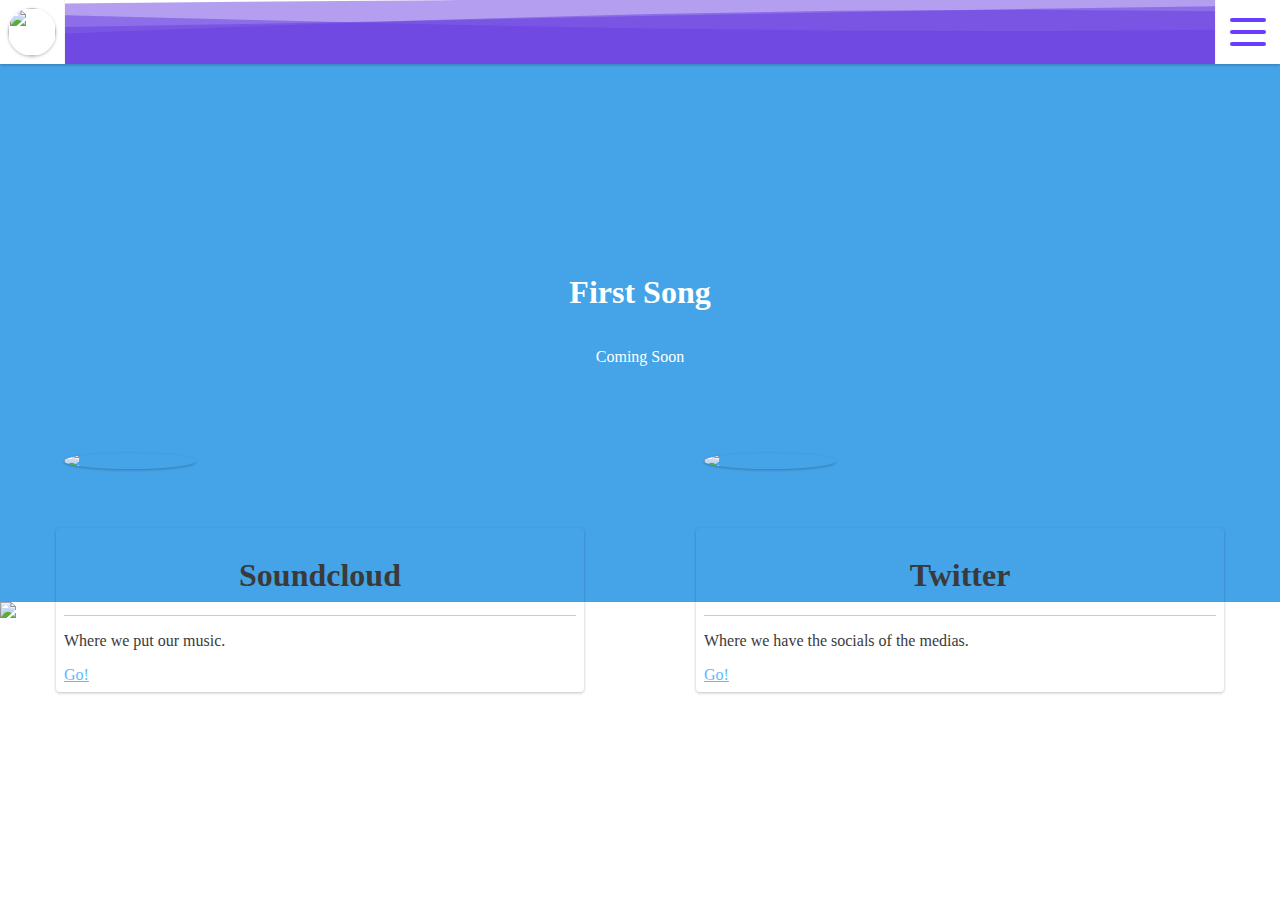
==== index.html @ d6af9d4f "First commit" ====
<!doctype html>
<head>
  <meta charset="utf-8">
  <meta name="viewport" content="width=device-width, initial-scale=1">
  <title>ARMD</title>
  <script type="text/javascript" src="/docs/js/jquery.js" defer></script>
  <script type="text/javascript" src="/docs/js/main.js" defer></script>
  <link type="text/css" rel="stylesheet" href="/docs/css/turtle.css">
  <style>
    body {
      background-color: #fff
    }
    .banner {
      position: relative;
      width: 100%
    }
    .banner .txt {
      position: absolute;
      left: 0;
      right: 0;
      top: 0;
      bottom: 0;
      display: flex;
      flex-direction: column;
      align-content: center;
      justify-content: center;
      text-align: center
    }
    .banner img {
      display: block;
      width: 100%
    }
    .social-media-container {
      position: absolute;
      left: 0;
      right: 0;
      top: 0;
      bottom: 0;
      display: flex;
      align-items: center;
      justify-content: space-around;
    }
    .social-media-card {
      position: relative;
      border-radius: 4px;
      padding: 8px;
      box-shadow: 0 1px 3px rgba(0,0,0,.25);
      width: 40%;
    }
    .social-media-card h1 {
      text-align: center;
    }
    .social-media-card hr {
      border: none;
      height: 1px;
      background-color: #ccc
    }
    .social-media-card img {
      display: block;
      width: 25%;
      border-radius: 50%;
      position: absolute;
      top: calc(-50% + 8px);
      box-shadow: 0 1px 3px rgba(0,0,0,.25)
    }
  </style>
</head>
<body class="flex flex-direction-column">
  <nav></nav>
  <div class="banner">
    <img src="/images/armd_banner.jpg">
  </div>
  <div class="banner">
    <img src="/images/waves/blue_waves_bottom.jpg">
    <div class="txt">
      <h1>Genius Lyrics</h1>
      <p>Without the Genius</p>
    </div>
  </div>
  <div class="banner" style="padding-top:44.53125%;background-color:#45a4e8">
    <div class="txt">
      <h1 style="color:#fff">First Song</h1>
      <p style="color:#fff">Coming Soon</p>
    </div>
  </div>
  <div class="banner">
    <img src="/images/waves/blue_waves_top.jpg">
    <div class="social-media-container">
      <div class="social-media-card">
        <img src="/images/socials/soundcloud.png">
        <h1>Soundcloud</h1>
        <hr>
        <p>Where we put our music.</p>
        <a href="https://soundcloud.com/user-330378554" target="_blank">Go!</a>
      </div>
      <div class="social-media-card">
        <img src="/images/socials/twitter.png">
        <h1>Twitter</h1>
        <hr>
        <p>Where we have the socials of the medias.</p>
        <a href="https://twitter.com/ArmdMusic" target="_blank">Go!</a>
      </div>
    </div>
  </div>
</body>
---- docs/css/turtle.css ----
.animation-delay-0 {
  -webkit-animation-delay: 0s;
          animation-delay: 0s;
}

.animation-duration-0 {
  -webkit-animation-duration: 0s;
          animation-duration: 0s;
}

.animation-delay-1 {
  -webkit-animation-delay: 0.1s;
          animation-delay: 0.1s;
}

.animation-duration-1 {
  -webkit-animation-duration: 0.1s;
          animation-duration: 0.1s;
}

.animation-delay-2 {
  -webkit-animation-delay: 0.2s;
          animation-delay: 0.2s;
}

.animation-duration-2 {
  -webkit-animation-duration: 0.2s;
          animation-duration: 0.2s;
}

.animation-delay-3 {
  -webkit-animation-delay: 0.3s;
          animation-delay: 0.3s;
}

.animation-duration-3 {
  -webkit-animation-duration: 0.3s;
          animation-duration: 0.3s;
}

.animation-delay-4 {
  -webkit-animation-delay: 0.4s;
          animation-delay: 0.4s;
}

.animation-duration-4 {
  -webkit-animation-duration: 0.4s;
          animation-duration: 0.4s;
}

.animation-delay-5 {
  -webkit-animation-delay: 0.5s;
          animation-delay: 0.5s;
}

.animation-duration-5 {
  -webkit-animation-duration: 0.5s;
          animation-duration: 0.5s;
}

.animation-delay-6 {
  -webkit-animation-delay: 0.6s;
          animation-delay: 0.6s;
}

.animation-duration-6 {
  -webkit-animation-duration: 0.6s;
          animation-duration: 0.6s;
}

.animation-delay-7 {
  -webkit-animation-delay: 0.7s;
          animation-delay: 0.7s;
}

.animation-duration-7 {
  -webkit-animation-duration: 0.7s;
          animation-duration: 0.7s;
}

.animation-delay-8 {
  -webkit-animation-delay: 0.8s;
          animation-delay: 0.8s;
}

.animation-duration-8 {
  -webkit-animation-duration: 0.8s;
          animation-duration: 0.8s;
}

.animation-delay-9 {
  -webkit-animation-delay: 0.9s;
          animation-delay: 0.9s;
}

.animation-duration-9 {
  -webkit-animation-duration: 0.9s;
          animation-duration: 0.9s;
}

.animation-delay-10 {
  -webkit-animation-delay: 1s;
          animation-delay: 1s;
}

.animation-duration-10 {
  -webkit-animation-duration: 1s;
          animation-duration: 1s;
}

.animation-delay-11 {
  -webkit-animation-delay: 1.1s;
          animation-delay: 1.1s;
}

.animation-duration-11 {
  -webkit-animation-duration: 1.1s;
          animation-duration: 1.1s;
}

.animation-delay-12 {
  -webkit-animation-delay: 1.2s;
          animation-delay: 1.2s;
}

.animation-duration-12 {
  -webkit-animation-duration: 1.2s;
          animation-duration: 1.2s;
}

.animation-delay-13 {
  -webkit-animation-delay: 1.3s;
          animation-delay: 1.3s;
}

.animation-duration-13 {
  -webkit-animation-duration: 1.3s;
          animation-duration: 1.3s;
}

.animation-delay-14 {
  -webkit-animation-delay: 1.4s;
          animation-delay: 1.4s;
}

.animation-duration-14 {
  -webkit-animation-duration: 1.4s;
          animation-duration: 1.4s;
}

.animation-delay-15 {
  -webkit-animation-delay: 1.5s;
          animation-delay: 1.5s;
}

.animation-duration-15 {
  -webkit-animation-duration: 1.5s;
          animation-duration: 1.5s;
}

.animation-delay-16 {
  -webkit-animation-delay: 1.6s;
          animation-delay: 1.6s;
}

.animation-duration-16 {
  -webkit-animation-duration: 1.6s;
          animation-duration: 1.6s;
}

.animation-delay-17 {
  -webkit-animation-delay: 1.7s;
          animation-delay: 1.7s;
}

.animation-duration-17 {
  -webkit-animation-duration: 1.7s;
          animation-duration: 1.7s;
}

.animation-delay-18 {
  -webkit-animation-delay: 1.8s;
          animation-delay: 1.8s;
}

.animation-duration-18 {
  -webkit-animation-duration: 1.8s;
          animation-duration: 1.8s;
}

.animation-delay-19 {
  -webkit-animation-delay: 1.9s;
          animation-delay: 1.9s;
}

.animation-duration-19 {
  -webkit-animation-duration: 1.9s;
          animation-duration: 1.9s;
}

.animation-delay-20 {
  -webkit-animation-delay: 2s;
          animation-delay: 2s;
}

.animation-duration-20 {
  -webkit-animation-duration: 2s;
          animation-duration: 2s;
}

.animation-delay-21 {
  -webkit-animation-delay: 2.1s;
          animation-delay: 2.1s;
}

.animation-duration-21 {
  -webkit-animation-duration: 2.1s;
          animation-duration: 2.1s;
}

.animation-delay-22 {
  -webkit-animation-delay: 2.2s;
          animation-delay: 2.2s;
}

.animation-duration-22 {
  -webkit-animation-duration: 2.2s;
          animation-duration: 2.2s;
}

.animation-delay-23 {
  -webkit-animation-delay: 2.3s;
          animation-delay: 2.3s;
}

.animation-duration-23 {
  -webkit-animation-duration: 2.3s;
          animation-duration: 2.3s;
}

.animation-delay-24 {
  -webkit-animation-delay: 2.4s;
          animation-delay: 2.4s;
}

.animation-duration-24 {
  -webkit-animation-duration: 2.4s;
          animation-duration: 2.4s;
}

.animation-delay-25 {
  -webkit-animation-delay: 2.5s;
          animation-delay: 2.5s;
}

.animation-duration-25 {
  -webkit-animation-duration: 2.5s;
          animation-duration: 2.5s;
}

.animation-delay-26 {
  -webkit-animation-delay: 2.6s;
          animation-delay: 2.6s;
}

.animation-duration-26 {
  -webkit-animation-duration: 2.6s;
          animation-duration: 2.6s;
}

.animation-delay-27 {
  -webkit-animation-delay: 2.7s;
          animation-delay: 2.7s;
}

.animation-duration-27 {
  -webkit-animation-duration: 2.7s;
          animation-duration: 2.7s;
}

.animation-delay-28 {
  -webkit-animation-delay: 2.8s;
          animation-delay: 2.8s;
}

.animation-duration-28 {
  -webkit-animation-duration: 2.8s;
          animation-duration: 2.8s;
}

.animation-delay-29 {
  -webkit-animation-delay: 2.9s;
          animation-delay: 2.9s;
}

.animation-duration-29 {
  -webkit-animation-duration: 2.9s;
          animation-duration: 2.9s;
}

.animation-delay-30 {
  -webkit-animation-delay: 3s;
          animation-delay: 3s;
}

.animation-duration-30 {
  -webkit-animation-duration: 3s;
          animation-duration: 3s;
}

.animation-delay-31 {
  -webkit-animation-delay: 3.1s;
          animation-delay: 3.1s;
}

.animation-duration-31 {
  -webkit-animation-duration: 3.1s;
          animation-duration: 3.1s;
}

.animation-delay-32 {
  -webkit-animation-delay: 3.2s;
          animation-delay: 3.2s;
}

.animation-duration-32 {
  -webkit-animation-duration: 3.2s;
          animation-duration: 3.2s;
}

.animation-delay-33 {
  -webkit-animation-delay: 3.3s;
          animation-delay: 3.3s;
}

.animation-duration-33 {
  -webkit-animation-duration: 3.3s;
          animation-duration: 3.3s;
}

.animation-delay-34 {
  -webkit-animation-delay: 3.4s;
          animation-delay: 3.4s;
}

.animation-duration-34 {
  -webkit-animation-duration: 3.4s;
          animation-duration: 3.4s;
}

.animation-delay-35 {
  -webkit-animation-delay: 3.5s;
          animation-delay: 3.5s;
}

.animation-duration-35 {
  -webkit-animation-duration: 3.5s;
          animation-duration: 3.5s;
}

.animation-delay-36 {
  -webkit-animation-delay: 3.6s;
          animation-delay: 3.6s;
}

.animation-duration-36 {
  -webkit-animation-duration: 3.6s;
          animation-duration: 3.6s;
}

.animation-delay-37 {
  -webkit-animation-delay: 3.7s;
          animation-delay: 3.7s;
}

.animation-duration-37 {
  -webkit-animation-duration: 3.7s;
          animation-duration: 3.7s;
}

.animation-delay-38 {
  -webkit-animation-delay: 3.8s;
          animation-delay: 3.8s;
}

.animation-duration-38 {
  -webkit-animation-duration: 3.8s;
          animation-duration: 3.8s;
}

.animation-delay-39 {
  -webkit-animation-delay: 3.9s;
          animation-delay: 3.9s;
}

.animation-duration-39 {
  -webkit-animation-duration: 3.9s;
          animation-duration: 3.9s;
}

.animation-delay-40 {
  -webkit-animation-delay: 4s;
          animation-delay: 4s;
}

.animation-duration-40 {
  -webkit-animation-duration: 4s;
          animation-duration: 4s;
}

.animation-delay-41 {
  -webkit-animation-delay: 4.1s;
          animation-delay: 4.1s;
}

.animation-duration-41 {
  -webkit-animation-duration: 4.1s;
          animation-duration: 4.1s;
}

.animation-delay-42 {
  -webkit-animation-delay: 4.2s;
          animation-delay: 4.2s;
}

.animation-duration-42 {
  -webkit-animation-duration: 4.2s;
          animation-duration: 4.2s;
}

.animation-delay-43 {
  -webkit-animation-delay: 4.3s;
          animation-delay: 4.3s;
}

.animation-duration-43 {
  -webkit-animation-duration: 4.3s;
          animation-duration: 4.3s;
}

.animation-delay-44 {
  -webkit-animation-delay: 4.4s;
          animation-delay: 4.4s;
}

.animation-duration-44 {
  -webkit-animation-duration: 4.4s;
          animation-duration: 4.4s;
}

.animation-delay-45 {
  -webkit-animation-delay: 4.5s;
          animation-delay: 4.5s;
}

.animation-duration-45 {
  -webkit-animation-duration: 4.5s;
          animation-duration: 4.5s;
}

.animation-delay-46 {
  -webkit-animation-delay: 4.6s;
          animation-delay: 4.6s;
}

.animation-duration-46 {
  -webkit-animation-duration: 4.6s;
          animation-duration: 4.6s;
}

.animation-delay-47 {
  -webkit-animation-delay: 4.7s;
          animation-delay: 4.7s;
}

.animation-duration-47 {
  -webkit-animation-duration: 4.7s;
          animation-duration: 4.7s;
}

.animation-delay-48 {
  -webkit-animation-delay: 4.8s;
          animation-delay: 4.8s;
}

.animation-duration-48 {
  -webkit-animation-duration: 4.8s;
          animation-duration: 4.8s;
}

.animation-delay-49 {
  -webkit-animation-delay: 4.9s;
          animation-delay: 4.9s;
}

.animation-duration-49 {
  -webkit-animation-duration: 4.9s;
          animation-duration: 4.9s;
}

.animation-delay-50 {
  -webkit-animation-delay: 5s;
          animation-delay: 5s;
}

.animation-duration-50 {
  -webkit-animation-duration: 5s;
          animation-duration: 5s;
}

.animation-delay-51 {
  -webkit-animation-delay: 5.1s;
          animation-delay: 5.1s;
}

.animation-duration-51 {
  -webkit-animation-duration: 5.1s;
          animation-duration: 5.1s;
}

.animation-delay-52 {
  -webkit-animation-delay: 5.2s;
          animation-delay: 5.2s;
}

.animation-duration-52 {
  -webkit-animation-duration: 5.2s;
          animation-duration: 5.2s;
}

.animation-delay-53 {
  -webkit-animation-delay: 5.3s;
          animation-delay: 5.3s;
}

.animation-duration-53 {
  -webkit-animation-duration: 5.3s;
          animation-duration: 5.3s;
}

.animation-delay-54 {
  -webkit-animation-delay: 5.4s;
          animation-delay: 5.4s;
}

.animation-duration-54 {
  -webkit-animation-duration: 5.4s;
          animation-duration: 5.4s;
}

.animation-delay-55 {
  -webkit-animation-delay: 5.5s;
          animation-delay: 5.5s;
}

.animation-duration-55 {
  -webkit-animation-duration: 5.5s;
          animation-duration: 5.5s;
}

.animation-delay-56 {
  -webkit-animation-delay: 5.6s;
          animation-delay: 5.6s;
}

.animation-duration-56 {
  -webkit-animation-duration: 5.6s;
          animation-duration: 5.6s;
}

.animation-delay-57 {
  -webkit-animation-delay: 5.7s;
          animation-delay: 5.7s;
}

.animation-duration-57 {
  -webkit-animation-duration: 5.7s;
          animation-duration: 5.7s;
}

.animation-delay-58 {
  -webkit-animation-delay: 5.8s;
          animation-delay: 5.8s;
}

.animation-duration-58 {
  -webkit-animation-duration: 5.8s;
          animation-duration: 5.8s;
}

.animation-delay-59 {
  -webkit-animation-delay: 5.9s;
          animation-delay: 5.9s;
}

.animation-duration-59 {
  -webkit-animation-duration: 5.9s;
          animation-duration: 5.9s;
}

.animation-delay-60 {
  -webkit-animation-delay: 6s;
          animation-delay: 6s;
}

.animation-duration-60 {
  -webkit-animation-duration: 6s;
          animation-duration: 6s;
}

.animation-delay-61 {
  -webkit-animation-delay: 6.1s;
          animation-delay: 6.1s;
}

.animation-duration-61 {
  -webkit-animation-duration: 6.1s;
          animation-duration: 6.1s;
}

.animation-delay-62 {
  -webkit-animation-delay: 6.2s;
          animation-delay: 6.2s;
}

.animation-duration-62 {
  -webkit-animation-duration: 6.2s;
          animation-duration: 6.2s;
}

.animation-delay-63 {
  -webkit-animation-delay: 6.3s;
          animation-delay: 6.3s;
}

.animation-duration-63 {
  -webkit-animation-duration: 6.3s;
          animation-duration: 6.3s;
}

.animation-delay-64 {
  -webkit-animation-delay: 6.4s;
          animation-delay: 6.4s;
}

.animation-duration-64 {
  -webkit-animation-duration: 6.4s;
          animation-duration: 6.4s;
}

.animation-delay-65 {
  -webkit-animation-delay: 6.5s;
          animation-delay: 6.5s;
}

.animation-duration-65 {
  -webkit-animation-duration: 6.5s;
          animation-duration: 6.5s;
}

.animation-delay-66 {
  -webkit-animation-delay: 6.6s;
          animation-delay: 6.6s;
}

.animation-duration-66 {
  -webkit-animation-duration: 6.6s;
          animation-duration: 6.6s;
}

.animation-delay-67 {
  -webkit-animation-delay: 6.7s;
          animation-delay: 6.7s;
}

.animation-duration-67 {
  -webkit-animation-duration: 6.7s;
          animation-duration: 6.7s;
}

.animation-delay-68 {
  -webkit-animation-delay: 6.8s;
          animation-delay: 6.8s;
}

.animation-duration-68 {
  -webkit-animation-duration: 6.8s;
          animation-duration: 6.8s;
}

.animation-delay-69 {
  -webkit-animation-delay: 6.9s;
          animation-delay: 6.9s;
}

.animation-duration-69 {
  -webkit-animation-duration: 6.9s;
          animation-duration: 6.9s;
}

.animation-delay-70 {
  -webkit-animation-delay: 7s;
          animation-delay: 7s;
}

.animation-duration-70 {
  -webkit-animation-duration: 7s;
          animation-duration: 7s;
}

.animation-delay-71 {
  -webkit-animation-delay: 7.1s;
          animation-delay: 7.1s;
}

.animation-duration-71 {
  -webkit-animation-duration: 7.1s;
          animation-duration: 7.1s;
}

.animation-delay-72 {
  -webkit-animation-delay: 7.2s;
          animation-delay: 7.2s;
}

.animation-duration-72 {
  -webkit-animation-duration: 7.2s;
          animation-duration: 7.2s;
}

.animation-delay-73 {
  -webkit-animation-delay: 7.3s;
          animation-delay: 7.3s;
}

.animation-duration-73 {
  -webkit-animation-duration: 7.3s;
          animation-duration: 7.3s;
}

.animation-delay-74 {
  -webkit-animation-delay: 7.4s;
          animation-delay: 7.4s;
}

.animation-duration-74 {
  -webkit-animation-duration: 7.4s;
          animation-duration: 7.4s;
}

.animation-delay-75 {
  -webkit-animation-delay: 7.5s;
          animation-delay: 7.5s;
}

.animation-duration-75 {
  -webkit-animation-duration: 7.5s;
          animation-duration: 7.5s;
}

.animation-delay-76 {
  -webkit-animation-delay: 7.6s;
          animation-delay: 7.6s;
}

.animation-duration-76 {
  -webkit-animation-duration: 7.6s;
          animation-duration: 7.6s;
}

.animation-delay-77 {
  -webkit-animation-delay: 7.7s;
          animation-delay: 7.7s;
}

.animation-duration-77 {
  -webkit-animation-duration: 7.7s;
          animation-duration: 7.7s;
}

.animation-delay-78 {
  -webkit-animation-delay: 7.8s;
          animation-delay: 7.8s;
}

.animation-duration-78 {
  -webkit-animation-duration: 7.8s;
          animation-duration: 7.8s;
}

.animation-delay-79 {
  -webkit-animation-delay: 7.9s;
          animation-delay: 7.9s;
}

.animation-duration-79 {
  -webkit-animation-duration: 7.9s;
          animation-duration: 7.9s;
}

.animation-delay-80 {
  -webkit-animation-delay: 8s;
          animation-delay: 8s;
}

.animation-duration-80 {
  -webkit-animation-duration: 8s;
          animation-duration: 8s;
}

.animation-delay-81 {
  -webkit-animation-delay: 8.1s;
          animation-delay: 8.1s;
}

.animation-duration-81 {
  -webkit-animation-duration: 8.1s;
          animation-duration: 8.1s;
}

.animation-delay-82 {
  -webkit-animation-delay: 8.2s;
          animation-delay: 8.2s;
}

.animation-duration-82 {
  -webkit-animation-duration: 8.2s;
          animation-duration: 8.2s;
}

.animation-delay-83 {
  -webkit-animation-delay: 8.3s;
          animation-delay: 8.3s;
}

.animation-duration-83 {
  -webkit-animation-duration: 8.3s;
          animation-duration: 8.3s;
}

.animation-delay-84 {
  -webkit-animation-delay: 8.4s;
          animation-delay: 8.4s;
}

.animation-duration-84 {
  -webkit-animation-duration: 8.4s;
          animation-duration: 8.4s;
}

.animation-delay-85 {
  -webkit-animation-delay: 8.5s;
          animation-delay: 8.5s;
}

.animation-duration-85 {
  -webkit-animation-duration: 8.5s;
          animation-duration: 8.5s;
}

.animation-delay-86 {
  -webkit-animation-delay: 8.6s;
          animation-delay: 8.6s;
}

.animation-duration-86 {
  -webkit-animation-duration: 8.6s;
          animation-duration: 8.6s;
}

.animation-delay-87 {
  -webkit-animation-delay: 8.7s;
          animation-delay: 8.7s;
}

.animation-duration-87 {
  -webkit-animation-duration: 8.7s;
          animation-duration: 8.7s;
}

.animation-delay-88 {
  -webkit-animation-delay: 8.8s;
          animation-delay: 8.8s;
}

.animation-duration-88 {
  -webkit-animation-duration: 8.8s;
          animation-duration: 8.8s;
}

.animation-delay-89 {
  -webkit-animation-delay: 8.9s;
          animation-delay: 8.9s;
}

.animation-duration-89 {
  -webkit-animation-duration: 8.9s;
          animation-duration: 8.9s;
}

.animation-delay-90 {
  -webkit-animation-delay: 9s;
          animation-delay: 9s;
}

.animation-duration-90 {
  -webkit-animation-duration: 9s;
          animation-duration: 9s;
}

.animation-delay-91 {
  -webkit-animation-delay: 9.1s;
          animation-delay: 9.1s;
}

.animation-duration-91 {
  -webkit-animation-duration: 9.1s;
          animation-duration: 9.1s;
}

.animation-delay-92 {
  -webkit-animation-delay: 9.2s;
          animation-delay: 9.2s;
}

.animation-duration-92 {
  -webkit-animation-duration: 9.2s;
          animation-duration: 9.2s;
}

.animation-delay-93 {
  -webkit-animation-delay: 9.3s;
          animation-delay: 9.3s;
}

.animation-duration-93 {
  -webkit-animation-duration: 9.3s;
          animation-duration: 9.3s;
}

.animation-delay-94 {
  -webkit-animation-delay: 9.4s;
          animation-delay: 9.4s;
}

.animation-duration-94 {
  -webkit-animation-duration: 9.4s;
          animation-duration: 9.4s;
}

.animation-delay-95 {
  -webkit-animation-delay: 9.5s;
          animation-delay: 9.5s;
}

.animation-duration-95 {
  -webkit-animation-duration: 9.5s;
          animation-duration: 9.5s;
}

.animation-delay-96 {
  -webkit-animation-delay: 9.6s;
          animation-delay: 9.6s;
}

.animation-duration-96 {
  -webkit-animation-duration: 9.6s;
          animation-duration: 9.6s;
}

.animation-delay-97 {
  -webkit-animation-delay: 9.7s;
          animation-delay: 9.7s;
}

.animation-duration-97 {
  -webkit-animation-duration: 9.7s;
          animation-duration: 9.7s;
}

.animation-delay-98 {
  -webkit-animation-delay: 9.8s;
          animation-delay: 9.8s;
}

.animation-duration-98 {
  -webkit-animation-duration: 9.8s;
          animation-duration: 9.8s;
}

.animation-delay-99 {
  -webkit-animation-delay: 9.9s;
          animation-delay: 9.9s;
}

.animation-duration-99 {
  -webkit-animation-duration: 9.9s;
          animation-duration: 9.9s;
}

.animation-delay-100 {
  -webkit-animation-delay: 10s;
          animation-delay: 10s;
}

.animation-duration-100 {
  -webkit-animation-duration: 10s;
          animation-duration: 10s;
}

.animation-direction-normal {
  -webkit-animation-direction: normal;
          animation-direction: normal;
}

.animation-direction-reverse {
  animation-direction: reverse;
}

.animation-direction-alternate {
  -webkit-animation-direction: alternate;
          animation-direction: alternate;
}

.animation-direction-alternate-reverse {
  animation-direction: alternate-reverse;
}

.animation-fill-mode-none {
  -webkit-animation-fill-mode: none;
          animation-fill-mode: none;
}

.animation-fill-mode-forwards {
  -webkit-animation-fill-mode: forwards;
          animation-fill-mode: forwards;
}

.animation-fill-mode-backwards {
  -webkit-animation-fill-mode: backwards;
          animation-fill-mode: backwards;
}

.animation-fill-mode-both {
  -webkit-animation-fill-mode: both;
          animation-fill-mode: both;
}

.animation-iteration-count-0 {
  -webkit-animation-iteration-count: 0;
          animation-iteration-count: 0;
}

.animation-iteration-count-1 {
  -webkit-animation-iteration-count: 1;
          animation-iteration-count: 1;
}

.animation-iteration-count-2 {
  -webkit-animation-iteration-count: 2;
          animation-iteration-count: 2;
}

.animation-iteration-count-3 {
  -webkit-animation-iteration-count: 3;
          animation-iteration-count: 3;
}

.animation-iteration-count-4 {
  -webkit-animation-iteration-count: 4;
          animation-iteration-count: 4;
}

.animation-iteration-count-5 {
  -webkit-animation-iteration-count: 5;
          animation-iteration-count: 5;
}

.animation-iteration-count-6 {
  -webkit-animation-iteration-count: 6;
          animation-iteration-count: 6;
}

.animation-iteration-count-7 {
  -webkit-animation-iteration-count: 7;
          animation-iteration-count: 7;
}

.animation-iteration-count-8 {
  -webkit-animation-iteration-count: 8;
          animation-iteration-count: 8;
}

.animation-iteration-count-9 {
  -webkit-animation-iteration-count: 9;
          animation-iteration-count: 9;
}

.animation-iteration-count-10 {
  -webkit-animation-iteration-count: 10;
          animation-iteration-count: 10;
}

.animation-teration-count-infinite {
  -webkit-animation-iteration-count: infinite;
          animation-iteration-count: infinite;
}

.animation-play-state-running {
  -webkit-animation-play-state: running;
          animation-play-state: running;
}

.animation-play-state-paused {
  -webkit-animation-play-state: paused;
          animation-play-state: paused;
}

.animation-timing-function-ease {
  -webkit-animation-timing-function: ease;
          animation-timing-function: ease;
}

.animation-timing-function-ease-in {
  -webkit-animation-timing-function: ease-in;
          animation-timing-function: ease-in;
}

.animation-timing-function-ease-out {
  -webkit-animation-timing-function: ease-out;
          animation-timing-function: ease-out;
}

.animation-timing-function-ease-in-out {
  -webkit-animation-timing-function: ease-in-out;
          animation-timing-function: ease-in-out;
}

.animation-timing-function-linear {
  -webkit-animation-timing-function: linear;
          animation-timing-function: linear;
}

.animation-timing-function-step-start {
  -webkit-animation-timing-function: step-start;
          animation-timing-function: step-start;
}

.animation-timing-function-step-end {
  -webkit-animation-timing-function: step-end;
          animation-timing-function: step-end;
}

.background-attachment-scroll {
  background-attachment: scroll;
}

.background-attachment-fixed {
  background-attachment: fixed;
}

.background-clip-border-box {
  background-clip: border-box;
}

.background-origin-border-box {
  background-origin: border-box;
}

.background-clip-padding-box {
  background-clip: padding-box;
}

.background-origin-padding-box {
  background-origin: padding-box;
}

.background-clip-content-box {
  background-clip: content-box;
}

.background-origin-content-box {
  background-origin: content-box;
}

.background-color-black {
  background-color: #000;
}

.background-color-white {
  background-color: #fff;
}

.background-color-dark-gray {
  background-color: #3a3a3a;
}

.background-color-blue {
  background-color: #5bbbff;
}

.background-position-center-center {
  background-position: center center;
}

.background-position-center-top {
  background-position: center top;
}

.background-position-center-bottom {
  background-position: center bottom;
}

.background-position-center-left {
  background-position: center left;
}

.background-position-center-right {
  background-position: center right;
}

.background-position-top-center {
  background-position: top center;
}

.background-position-top-top {
  background-position: top top;
}

.background-position-top-bottom {
  background-position: top bottom;
}

.background-position-top-left {
  background-position: top left;
}

.background-position-top-right {
  background-position: top right;
}

.background-position-bottom-center {
  background-position: bottom center;
}

.background-position-bottom-top {
  background-position: bottom top;
}

.background-position-bottom-bottom {
  background-position: bottom bottom;
}

.background-position-bottom-left {
  background-position: bottom left;
}

.background-position-bottom-right {
  background-position: bottom right;
}

.background-position-left-center {
  background-position: left center;
}

.background-position-left-top {
  background-position: left top;
}

.background-position-left-bottom {
  background-position: left bottom;
}

.background-position-left-left {
  background-position: left left;
}

.background-position-left-right {
  background-position: left right;
}

.background-position-right-center {
  background-position: right center;
}

.background-position-right-top {
  background-position: right top;
}

.background-position-right-bottom {
  background-position: right bottom;
}

.background-position-right-left {
  background-position: right left;
}

.background-position-right-right {
  background-position: right right;
}

.background-repeat-repeat {
  background-repeat: repeat;
}

.background-repeat-repeat-x {
  background-repeat: repeat-x;
}

.background-repeat-repeat-y {
  background-repeat: repeat-y;
}

.background-repeat-no-repeat {
  background-repeat: no-repeat;
}

.background-size-auto auto {
  background-size: auto auto;
}

.background-size-contain {
  background-size: contain;
}

.background-size-cover {
  background-size: cover;
}

.border-1-hidden-black {
  border: 1 hidden #000;
}

.border-1-hidden-white {
  border: 1 hidden #fff;
}

.border-1-hidden-dark-gray {
  border: 1 hidden #3a3a3a;
}

.border-1-hidden-blue {
  border: 1 hidden #5bbbff;
}

.border-1-dotted-black {
  border: 1 dotted #000;
}

.border-1-dotted-white {
  border: 1 dotted #fff;
}

.border-1-dotted-dark-gray {
  border: 1 dotted #3a3a3a;
}

.border-1-dotted-blue {
  border: 1 dotted #5bbbff;
}

.border-1-dashed-black {
  border: 1 dashed #000;
}

.border-1-dashed-white {
  border: 1 dashed #fff;
}

.border-1-dashed-dark-gray {
  border: 1 dashed #3a3a3a;
}

.border-1-dashed-blue {
  border: 1 dashed #5bbbff;
}

.border-1-solid-black {
  border: 1 solid #000;
}

.border-1-solid-white {
  border: 1 solid #fff;
}

.border-1-solid-dark-gray {
  border: 1 solid #3a3a3a;
}

.border-1-solid-blue {
  border: 1 solid #5bbbff;
}

.border-1-double-black {
  border: 1 double #000;
}

.border-1-double-white {
  border: 1 double #fff;
}

.border-1-double-dark-gray {
  border: 1 double #3a3a3a;
}

.border-1-double-blue {
  border: 1 double #5bbbff;
}

.border-1-groove-black {
  border: 1 groove #000;
}

.border-1-groove-white {
  border: 1 groove #fff;
}

.border-1-groove-dark-gray {
  border: 1 groove #3a3a3a;
}

.border-1-groove-blue {
  border: 1 groove #5bbbff;
}

.border-1-ridge-black {
  border: 1 ridge #000;
}

.border-1-ridge-white {
  border: 1 ridge #fff;
}

.border-1-ridge-dark-gray {
  border: 1 ridge #3a3a3a;
}

.border-1-ridge-blue {
  border: 1 ridge #5bbbff;
}

.border-1-inset-black {
  border: 1 inset #000;
}

.border-1-inset-white {
  border: 1 inset #fff;
}

.border-1-inset-dark-gray {
  border: 1 inset #3a3a3a;
}

.border-1-inset-blue {
  border: 1 inset #5bbbff;
}

.border-1-outset-black {
  border: 1 outset #000;
}

.border-1-outset-white {
  border: 1 outset #fff;
}

.border-1-outset-dark-gray {
  border: 1 outset #3a3a3a;
}

.border-1-outset-blue {
  border: 1 outset #5bbbff;
}

.border-2-hidden-black {
  border: 2 hidden #000;
}

.border-2-hidden-white {
  border: 2 hidden #fff;
}

.border-2-hidden-dark-gray {
  border: 2 hidden #3a3a3a;
}

.border-2-hidden-blue {
  border: 2 hidden #5bbbff;
}

.border-2-dotted-black {
  border: 2 dotted #000;
}

.border-2-dotted-white {
  border: 2 dotted #fff;
}

.border-2-dotted-dark-gray {
  border: 2 dotted #3a3a3a;
}

.border-2-dotted-blue {
  border: 2 dotted #5bbbff;
}

.border-2-dashed-black {
  border: 2 dashed #000;
}

.border-2-dashed-white {
  border: 2 dashed #fff;
}

.border-2-dashed-dark-gray {
  border: 2 dashed #3a3a3a;
}

.border-2-dashed-blue {
  border: 2 dashed #5bbbff;
}

.border-2-solid-black {
  border: 2 solid #000;
}

.border-2-solid-white {
  border: 2 solid #fff;
}

.border-2-solid-dark-gray {
  border: 2 solid #3a3a3a;
}

.border-2-solid-blue {
  border: 2 solid #5bbbff;
}

.border-2-double-black {
  border: 2 double #000;
}

.border-2-double-white {
  border: 2 double #fff;
}

.border-2-double-dark-gray {
  border: 2 double #3a3a3a;
}

.border-2-double-blue {
  border: 2 double #5bbbff;
}

.border-2-groove-black {
  border: 2 groove #000;
}

.border-2-groove-white {
  border: 2 groove #fff;
}

.border-2-groove-dark-gray {
  border: 2 groove #3a3a3a;
}

.border-2-groove-blue {
  border: 2 groove #5bbbff;
}

.border-2-ridge-black {
  border: 2 ridge #000;
}

.border-2-ridge-white {
  border: 2 ridge #fff;
}

.border-2-ridge-dark-gray {
  border: 2 ridge #3a3a3a;
}

.border-2-ridge-blue {
  border: 2 ridge #5bbbff;
}

.border-2-inset-black {
  border: 2 inset #000;
}

.border-2-inset-white {
  border: 2 inset #fff;
}

.border-2-inset-dark-gray {
  border: 2 inset #3a3a3a;
}

.border-2-inset-blue {
  border: 2 inset #5bbbff;
}

.border-2-outset-black {
  border: 2 outset #000;
}

.border-2-outset-white {
  border: 2 outset #fff;
}

.border-2-outset-dark-gray {
  border: 2 outset #3a3a3a;
}

.border-2-outset-blue {
  border: 2 outset #5bbbff;
}

.border-3-hidden-black {
  border: 3 hidden #000;
}

.border-3-hidden-white {
  border: 3 hidden #fff;
}

.border-3-hidden-dark-gray {
  border: 3 hidden #3a3a3a;
}

.border-3-hidden-blue {
  border: 3 hidden #5bbbff;
}

.border-3-dotted-black {
  border: 3 dotted #000;
}

.border-3-dotted-white {
  border: 3 dotted #fff;
}

.border-3-dotted-dark-gray {
  border: 3 dotted #3a3a3a;
}

.border-3-dotted-blue {
  border: 3 dotted #5bbbff;
}

.border-3-dashed-black {
  border: 3 dashed #000;
}

.border-3-dashed-white {
  border: 3 dashed #fff;
}

.border-3-dashed-dark-gray {
  border: 3 dashed #3a3a3a;
}

.border-3-dashed-blue {
  border: 3 dashed #5bbbff;
}

.border-3-solid-black {
  border: 3 solid #000;
}

.border-3-solid-white {
  border: 3 solid #fff;
}

.border-3-solid-dark-gray {
  border: 3 solid #3a3a3a;
}

.border-3-solid-blue {
  border: 3 solid #5bbbff;
}

.border-3-double-black {
  border: 3 double #000;
}

.border-3-double-white {
  border: 3 double #fff;
}

.border-3-double-dark-gray {
  border: 3 double #3a3a3a;
}

.border-3-double-blue {
  border: 3 double #5bbbff;
}

.border-3-groove-black {
  border: 3 groove #000;
}

.border-3-groove-white {
  border: 3 groove #fff;
}

.border-3-groove-dark-gray {
  border: 3 groove #3a3a3a;
}

.border-3-groove-blue {
  border: 3 groove #5bbbff;
}

.border-3-ridge-black {
  border: 3 ridge #000;
}

.border-3-ridge-white {
  border: 3 ridge #fff;
}

.border-3-ridge-dark-gray {
  border: 3 ridge #3a3a3a;
}

.border-3-ridge-blue {
  border: 3 ridge #5bbbff;
}

.border-3-inset-black {
  border: 3 inset #000;
}

.border-3-inset-white {
  border: 3 inset #fff;
}

.border-3-inset-dark-gray {
  border: 3 inset #3a3a3a;
}

.border-3-inset-blue {
  border: 3 inset #5bbbff;
}

.border-3-outset-black {
  border: 3 outset #000;
}

.border-3-outset-white {
  border: 3 outset #fff;
}

.border-3-outset-dark-gray {
  border: 3 outset #3a3a3a;
}

.border-3-outset-blue {
  border: 3 outset #5bbbff;
}

.border-4-hidden-black {
  border: 4 hidden #000;
}

.border-4-hidden-white {
  border: 4 hidden #fff;
}

.border-4-hidden-dark-gray {
  border: 4 hidden #3a3a3a;
}

.border-4-hidden-blue {
  border: 4 hidden #5bbbff;
}

.border-4-dotted-black {
  border: 4 dotted #000;
}

.border-4-dotted-white {
  border: 4 dotted #fff;
}

.border-4-dotted-dark-gray {
  border: 4 dotted #3a3a3a;
}

.border-4-dotted-blue {
  border: 4 dotted #5bbbff;
}

.border-4-dashed-black {
  border: 4 dashed #000;
}

.border-4-dashed-white {
  border: 4 dashed #fff;
}

.border-4-dashed-dark-gray {
  border: 4 dashed #3a3a3a;
}

.border-4-dashed-blue {
  border: 4 dashed #5bbbff;
}

.border-4-solid-black {
  border: 4 solid #000;
}

.border-4-solid-white {
  border: 4 solid #fff;
}

.border-4-solid-dark-gray {
  border: 4 solid #3a3a3a;
}

.border-4-solid-blue {
  border: 4 solid #5bbbff;
}

.border-4-double-black {
  border: 4 double #000;
}

.border-4-double-white {
  border: 4 double #fff;
}

.border-4-double-dark-gray {
  border: 4 double #3a3a3a;
}

.border-4-double-blue {
  border: 4 double #5bbbff;
}

.border-4-groove-black {
  border: 4 groove #000;
}

.border-4-groove-white {
  border: 4 groove #fff;
}

.border-4-groove-dark-gray {
  border: 4 groove #3a3a3a;
}

.border-4-groove-blue {
  border: 4 groove #5bbbff;
}

.border-4-ridge-black {
  border: 4 ridge #000;
}

.border-4-ridge-white {
  border: 4 ridge #fff;
}

.border-4-ridge-dark-gray {
  border: 4 ridge #3a3a3a;
}

.border-4-ridge-blue {
  border: 4 ridge #5bbbff;
}

.border-4-inset-black {
  border: 4 inset #000;
}

.border-4-inset-white {
  border: 4 inset #fff;
}

.border-4-inset-dark-gray {
  border: 4 inset #3a3a3a;
}

.border-4-inset-blue {
  border: 4 inset #5bbbff;
}

.border-4-outset-black {
  border: 4 outset #000;
}

.border-4-outset-white {
  border: 4 outset #fff;
}

.border-4-outset-dark-gray {
  border: 4 outset #3a3a3a;
}

.border-4-outset-blue {
  border: 4 outset #5bbbff;
}

.border-5-hidden-black {
  border: 5 hidden #000;
}

.border-5-hidden-white {
  border: 5 hidden #fff;
}

.border-5-hidden-dark-gray {
  border: 5 hidden #3a3a3a;
}

.border-5-hidden-blue {
  border: 5 hidden #5bbbff;
}

.border-5-dotted-black {
  border: 5 dotted #000;
}

.border-5-dotted-white {
  border: 5 dotted #fff;
}

.border-5-dotted-dark-gray {
  border: 5 dotted #3a3a3a;
}

.border-5-dotted-blue {
  border: 5 dotted #5bbbff;
}

.border-5-dashed-black {
  border: 5 dashed #000;
}

.border-5-dashed-white {
  border: 5 dashed #fff;
}

.border-5-dashed-dark-gray {
  border: 5 dashed #3a3a3a;
}

.border-5-dashed-blue {
  border: 5 dashed #5bbbff;
}

.border-5-solid-black {
  border: 5 solid #000;
}

.border-5-solid-white {
  border: 5 solid #fff;
}

.border-5-solid-dark-gray {
  border: 5 solid #3a3a3a;
}

.border-5-solid-blue {
  border: 5 solid #5bbbff;
}

.border-5-double-black {
  border: 5 double #000;
}

.border-5-double-white {
  border: 5 double #fff;
}

.border-5-double-dark-gray {
  border: 5 double #3a3a3a;
}

.border-5-double-blue {
  border: 5 double #5bbbff;
}

.border-5-groove-black {
  border: 5 groove #000;
}

.border-5-groove-white {
  border: 5 groove #fff;
}

.border-5-groove-dark-gray {
  border: 5 groove #3a3a3a;
}

.border-5-groove-blue {
  border: 5 groove #5bbbff;
}

.border-5-ridge-black {
  border: 5 ridge #000;
}

.border-5-ridge-white {
  border: 5 ridge #fff;
}

.border-5-ridge-dark-gray {
  border: 5 ridge #3a3a3a;
}

.border-5-ridge-blue {
  border: 5 ridge #5bbbff;
}

.border-5-inset-black {
  border: 5 inset #000;
}

.border-5-inset-white {
  border: 5 inset #fff;
}

.border-5-inset-dark-gray {
  border: 5 inset #3a3a3a;
}

.border-5-inset-blue {
  border: 5 inset #5bbbff;
}

.border-5-outset-black {
  border: 5 outset #000;
}

.border-5-outset-white {
  border: 5 outset #fff;
}

.border-5-outset-dark-gray {
  border: 5 outset #3a3a3a;
}

.border-5-outset-blue {
  border: 5 outset #5bbbff;
}

.border-6-hidden-black {
  border: 6 hidden #000;
}

.border-6-hidden-white {
  border: 6 hidden #fff;
}

.border-6-hidden-dark-gray {
  border: 6 hidden #3a3a3a;
}

.border-6-hidden-blue {
  border: 6 hidden #5bbbff;
}

.border-6-dotted-black {
  border: 6 dotted #000;
}

.border-6-dotted-white {
  border: 6 dotted #fff;
}

.border-6-dotted-dark-gray {
  border: 6 dotted #3a3a3a;
}

.border-6-dotted-blue {
  border: 6 dotted #5bbbff;
}

.border-6-dashed-black {
  border: 6 dashed #000;
}

.border-6-dashed-white {
  border: 6 dashed #fff;
}

.border-6-dashed-dark-gray {
  border: 6 dashed #3a3a3a;
}

.border-6-dashed-blue {
  border: 6 dashed #5bbbff;
}

.border-6-solid-black {
  border: 6 solid #000;
}

.border-6-solid-white {
  border: 6 solid #fff;
}

.border-6-solid-dark-gray {
  border: 6 solid #3a3a3a;
}

.border-6-solid-blue {
  border: 6 solid #5bbbff;
}

.border-6-double-black {
  border: 6 double #000;
}

.border-6-double-white {
  border: 6 double #fff;
}

.border-6-double-dark-gray {
  border: 6 double #3a3a3a;
}

.border-6-double-blue {
  border: 6 double #5bbbff;
}

.border-6-groove-black {
  border: 6 groove #000;
}

.border-6-groove-white {
  border: 6 groove #fff;
}

.border-6-groove-dark-gray {
  border: 6 groove #3a3a3a;
}

.border-6-groove-blue {
  border: 6 groove #5bbbff;
}

.border-6-ridge-black {
  border: 6 ridge #000;
}

.border-6-ridge-white {
  border: 6 ridge #fff;
}

.border-6-ridge-dark-gray {
  border: 6 ridge #3a3a3a;
}

.border-6-ridge-blue {
  border: 6 ridge #5bbbff;
}

.border-6-inset-black {
  border: 6 inset #000;
}

.border-6-inset-white {
  border: 6 inset #fff;
}

.border-6-inset-dark-gray {
  border: 6 inset #3a3a3a;
}

.border-6-inset-blue {
  border: 6 inset #5bbbff;
}

.border-6-outset-black {
  border: 6 outset #000;
}

.border-6-outset-white {
  border: 6 outset #fff;
}

.border-6-outset-dark-gray {
  border: 6 outset #3a3a3a;
}

.border-6-outset-blue {
  border: 6 outset #5bbbff;
}

.border-7-hidden-black {
  border: 7 hidden #000;
}

.border-7-hidden-white {
  border: 7 hidden #fff;
}

.border-7-hidden-dark-gray {
  border: 7 hidden #3a3a3a;
}

.border-7-hidden-blue {
  border: 7 hidden #5bbbff;
}

.border-7-dotted-black {
  border: 7 dotted #000;
}

.border-7-dotted-white {
  border: 7 dotted #fff;
}

.border-7-dotted-dark-gray {
  border: 7 dotted #3a3a3a;
}

.border-7-dotted-blue {
  border: 7 dotted #5bbbff;
}

.border-7-dashed-black {
  border: 7 dashed #000;
}

.border-7-dashed-white {
  border: 7 dashed #fff;
}

.border-7-dashed-dark-gray {
  border: 7 dashed #3a3a3a;
}

.border-7-dashed-blue {
  border: 7 dashed #5bbbff;
}

.border-7-solid-black {
  border: 7 solid #000;
}

.border-7-solid-white {
  border: 7 solid #fff;
}

.border-7-solid-dark-gray {
  border: 7 solid #3a3a3a;
}

.border-7-solid-blue {
  border: 7 solid #5bbbff;
}

.border-7-double-black {
  border: 7 double #000;
}

.border-7-double-white {
  border: 7 double #fff;
}

.border-7-double-dark-gray {
  border: 7 double #3a3a3a;
}

.border-7-double-blue {
  border: 7 double #5bbbff;
}

.border-7-groove-black {
  border: 7 groove #000;
}

.border-7-groove-white {
  border: 7 groove #fff;
}

.border-7-groove-dark-gray {
  border: 7 groove #3a3a3a;
}

.border-7-groove-blue {
  border: 7 groove #5bbbff;
}

.border-7-ridge-black {
  border: 7 ridge #000;
}

.border-7-ridge-white {
  border: 7 ridge #fff;
}

.border-7-ridge-dark-gray {
  border: 7 ridge #3a3a3a;
}

.border-7-ridge-blue {
  border: 7 ridge #5bbbff;
}

.border-7-inset-black {
  border: 7 inset #000;
}

.border-7-inset-white {
  border: 7 inset #fff;
}

.border-7-inset-dark-gray {
  border: 7 inset #3a3a3a;
}

.border-7-inset-blue {
  border: 7 inset #5bbbff;
}

.border-7-outset-black {
  border: 7 outset #000;
}

.border-7-outset-white {
  border: 7 outset #fff;
}

.border-7-outset-dark-gray {
  border: 7 outset #3a3a3a;
}

.border-7-outset-blue {
  border: 7 outset #5bbbff;
}

.border-8-hidden-black {
  border: 8 hidden #000;
}

.border-8-hidden-white {
  border: 8 hidden #fff;
}

.border-8-hidden-dark-gray {
  border: 8 hidden #3a3a3a;
}

.border-8-hidden-blue {
  border: 8 hidden #5bbbff;
}

.border-8-dotted-black {
  border: 8 dotted #000;
}

.border-8-dotted-white {
  border: 8 dotted #fff;
}

.border-8-dotted-dark-gray {
  border: 8 dotted #3a3a3a;
}

.border-8-dotted-blue {
  border: 8 dotted #5bbbff;
}

.border-8-dashed-black {
  border: 8 dashed #000;
}

.border-8-dashed-white {
  border: 8 dashed #fff;
}

.border-8-dashed-dark-gray {
  border: 8 dashed #3a3a3a;
}

.border-8-dashed-blue {
  border: 8 dashed #5bbbff;
}

.border-8-solid-black {
  border: 8 solid #000;
}

.border-8-solid-white {
  border: 8 solid #fff;
}

.border-8-solid-dark-gray {
  border: 8 solid #3a3a3a;
}

.border-8-solid-blue {
  border: 8 solid #5bbbff;
}

.border-8-double-black {
  border: 8 double #000;
}

.border-8-double-white {
  border: 8 double #fff;
}

.border-8-double-dark-gray {
  border: 8 double #3a3a3a;
}

.border-8-double-blue {
  border: 8 double #5bbbff;
}

.border-8-groove-black {
  border: 8 groove #000;
}

.border-8-groove-white {
  border: 8 groove #fff;
}

.border-8-groove-dark-gray {
  border: 8 groove #3a3a3a;
}

.border-8-groove-blue {
  border: 8 groove #5bbbff;
}

.border-8-ridge-black {
  border: 8 ridge #000;
}

.border-8-ridge-white {
  border: 8 ridge #fff;
}

.border-8-ridge-dark-gray {
  border: 8 ridge #3a3a3a;
}

.border-8-ridge-blue {
  border: 8 ridge #5bbbff;
}

.border-8-inset-black {
  border: 8 inset #000;
}

.border-8-inset-white {
  border: 8 inset #fff;
}

.border-8-inset-dark-gray {
  border: 8 inset #3a3a3a;
}

.border-8-inset-blue {
  border: 8 inset #5bbbff;
}

.border-8-outset-black {
  border: 8 outset #000;
}

.border-8-outset-white {
  border: 8 outset #fff;
}

.border-8-outset-dark-gray {
  border: 8 outset #3a3a3a;
}

.border-8-outset-blue {
  border: 8 outset #5bbbff;
}

.border-radius-0-0-0-0 {
  border-radius: 0 0 0 0;
}

.border-radius-0-0-0-4px {
  border-radius: 0 0 0 4px;
}

.border-radius-0-0-4px-0 {
  border-radius: 0 0 4px 0;
}

.border-radius-0-0-4px-4px {
  border-radius: 0 0 4px 4px;
}

.border-radius-0-4px-0-0 {
  border-radius: 0 4px 0 0;
}

.border-radius-0-4px-0-4px {
  border-radius: 0 4px 0 4px;
}

.border-radius-0-4px-4px-0 {
  border-radius: 0 4px 4px 0;
}

.border-radius-0-4px-4px-4px {
  border-radius: 0 4px 4px 4px;
}

.border-radius-4px-0-0-0 {
  border-radius: 4px 0 0 0;
}

.border-radius-4px-0-0-4px {
  border-radius: 4px 0 0 4px;
}

.border-radius-4px-0-4px-0 {
  border-radius: 4px 0 4px 0;
}

.border-radius-4px-0-4px-4px {
  border-radius: 4px 0 4px 4px;
}

.border-radius-4px-4px-0-0 {
  border-radius: 4px 4px 0 0;
}

.border-radius-4px-4px-0-4px {
  border-radius: 4px 4px 0 4px;
}

.border-radius-4px-4px-4px-0 {
  border-radius: 4px 4px 4px 0;
}

.border-radius-4px-4px-4px-4px {
  border-radius: 4px 4px 4px 4px;
}

.position-absolute {
  position: absolute;
}

.position-relative {
  position: relative;
}

.position-fixed {
  position: fixed;
}

.position-static {
  position: static;
}

.position-sticky {
  position: -webkit-sticky;
  position: sticky;
}

.flex {
  display: flex;
}

.align-content-stretch {
  align-content: stretch;
}

.align-content-flex-start {
  align-content: flex-start;
}

.align-content-flex-end {
  align-content: flex-end;
}

.align-content-center {
  align-content: center;
}

.align-content-space-between {
  align-content: space-between;
}

.align-content-space-around {
  align-content: space-around;
}

.align-items-flex-start {
  align-items: flex-start;
}

.align-items-flex-end {
  align-items: flex-end;
}

.align-items-center {
  align-items: center;
}

.align-items-baseline {
  align-items: baseline;
}

.align-items-stretch {
  align-items: stretch;
}

.align-self-auto {
  align-self: auto;
}

.align-self-flex-start {
  align-self: flex-start;
}

.align-self-flex-end {
  align-self: flex-end;
}

.align-self-center {
  align-self: center;
}

.align-self-baseline {
  align-self: baseline;
}

.align-self-stretch {
  align-self: stretch;
}

.flex-direction-row {
  flex-direction: row;
}

.flex-direction-row-reverse {
  flex-direction: row-reverse;
}

.flex-direction-column {
  flex-direction: column;
}

.flex-direction-column-reverse {
  flex-direction: column-reverse;
}

.flex-grow-0 {
  flex-grow: 0;
}

.flex-shrink-0 {
  flex-shrink: 0;
}

.flex-grow-1 {
  flex-grow: 1;
}

.flex-shrink-1 {
  flex-shrink: 1;
}

.flex-grow-2 {
  flex-grow: 2;
}

.flex-shrink-2 {
  flex-shrink: 2;
}

.flex-grow-3 {
  flex-grow: 3;
}

.flex-shrink-3 {
  flex-shrink: 3;
}

.flex-grow-4 {
  flex-grow: 4;
}

.flex-shrink-4 {
  flex-shrink: 4;
}

.flex-grow-5 {
  flex-grow: 5;
}

.flex-shrink-5 {
  flex-shrink: 5;
}

.flex-wrap-nowrap {
  flex-wrap: nowrap;
}

.flex-wrap-wrap {
  flex-wrap: wrap;
}

.flex-wrap-wrap-reverse {
  flex-wrap: wrap-reverse;
}

.justify-content-flex-start {
  justify-content: flex-start;
}

.justify-content-flex-end {
  justify-content: flex-end;
}

.justify-content-center {
  justify-content: center;
}

.justify-content-space-between {
  justify-content: space-between;
}

.justify-content-space-around {
  justify-content: space-around;
}

.order-0 {
  order: 0;
}

.order-1 {
  order: 1;
}

.order-2 {
  order: 2;
}

.order-3 {
  order: 3;
}

.order-4 {
  order: 4;
}

.order-5 {
  order: 5;
}

.order-6 {
  order: 6;
}

.order-7 {
  order: 7;
}

.order-8 {
  order: 8;
}

.order-9 {
  order: 9;
}

.order-10 {
  order: 10;
}

.grid-0-0 {
  display: grid;
  grid-template-columns: repeat(0, 1fr);
  grid-template-rows: repeat(0, 1fr);
  grid-gap: 16px;
}

.grid-0-1 {
  display: grid;
  grid-template-columns: repeat(0, 1fr);
  grid-template-rows: repeat(1, 1fr);
  grid-gap: 16px;
}

.grid-0-2 {
  display: grid;
  grid-template-columns: repeat(0, 1fr);
  grid-template-rows: repeat(2, 1fr);
  grid-gap: 16px;
}

.grid-0-3 {
  display: grid;
  grid-template-columns: repeat(0, 1fr);
  grid-template-rows: repeat(3, 1fr);
  grid-gap: 16px;
}

.grid-0-4 {
  display: grid;
  grid-template-columns: repeat(0, 1fr);
  grid-template-rows: repeat(4, 1fr);
  grid-gap: 16px;
}

.grid-0-5 {
  display: grid;
  grid-template-columns: repeat(0, 1fr);
  grid-template-rows: repeat(5, 1fr);
  grid-gap: 16px;
}

.grid-0-6 {
  display: grid;
  grid-template-columns: repeat(0, 1fr);
  grid-template-rows: repeat(6, 1fr);
  grid-gap: 16px;
}

.grid-0-7 {
  display: grid;
  grid-template-columns: repeat(0, 1fr);
  grid-template-rows: repeat(7, 1fr);
  grid-gap: 16px;
}

.grid-0-8 {
  display: grid;
  grid-template-columns: repeat(0, 1fr);
  grid-template-rows: repeat(8, 1fr);
  grid-gap: 16px;
}

.grid-0-9 {
  display: grid;
  grid-template-columns: repeat(0, 1fr);
  grid-template-rows: repeat(9, 1fr);
  grid-gap: 16px;
}

.grid-0-10 {
  display: grid;
  grid-template-columns: repeat(0, 1fr);
  grid-template-rows: repeat(10, 1fr);
  grid-gap: 16px;
}

.grid-0-11 {
  display: grid;
  grid-template-columns: repeat(0, 1fr);
  grid-template-rows: repeat(11, 1fr);
  grid-gap: 16px;
}

.grid-0-12 {
  display: grid;
  grid-template-columns: repeat(0, 1fr);
  grid-template-rows: repeat(12, 1fr);
  grid-gap: 16px;
}

.grid-1-0 {
  display: grid;
  grid-template-columns: repeat(1, 1fr);
  grid-template-rows: repeat(0, 1fr);
  grid-gap: 16px;
}

.grid-1-1 {
  display: grid;
  grid-template-columns: repeat(1, 1fr);
  grid-template-rows: repeat(1, 1fr);
  grid-gap: 16px;
}

.grid-1-2 {
  display: grid;
  grid-template-columns: repeat(1, 1fr);
  grid-template-rows: repeat(2, 1fr);
  grid-gap: 16px;
}

.grid-1-3 {
  display: grid;
  grid-template-columns: repeat(1, 1fr);
  grid-template-rows: repeat(3, 1fr);
  grid-gap: 16px;
}

.grid-1-4 {
  display: grid;
  grid-template-columns: repeat(1, 1fr);
  grid-template-rows: repeat(4, 1fr);
  grid-gap: 16px;
}

.grid-1-5 {
  display: grid;
  grid-template-columns: repeat(1, 1fr);
  grid-template-rows: repeat(5, 1fr);
  grid-gap: 16px;
}

.grid-1-6 {
  display: grid;
  grid-template-columns: repeat(1, 1fr);
  grid-template-rows: repeat(6, 1fr);
  grid-gap: 16px;
}

.grid-1-7 {
  display: grid;
  grid-template-columns: repeat(1, 1fr);
  grid-template-rows: repeat(7, 1fr);
  grid-gap: 16px;
}

.grid-1-8 {
  display: grid;
  grid-template-columns: repeat(1, 1fr);
  grid-template-rows: repeat(8, 1fr);
  grid-gap: 16px;
}

.grid-1-9 {
  display: grid;
  grid-template-columns: repeat(1, 1fr);
  grid-template-rows: repeat(9, 1fr);
  grid-gap: 16px;
}

.grid-1-10 {
  display: grid;
  grid-template-columns: repeat(1, 1fr);
  grid-template-rows: repeat(10, 1fr);
  grid-gap: 16px;
}

.grid-1-11 {
  display: grid;
  grid-template-columns: repeat(1, 1fr);
  grid-template-rows: repeat(11, 1fr);
  grid-gap: 16px;
}

.grid-1-12 {
  display: grid;
  grid-template-columns: repeat(1, 1fr);
  grid-template-rows: repeat(12, 1fr);
  grid-gap: 16px;
}

.grid-2-0 {
  display: grid;
  grid-template-columns: repeat(2, 1fr);
  grid-template-rows: repeat(0, 1fr);
  grid-gap: 16px;
}

.grid-2-1 {
  display: grid;
  grid-template-columns: repeat(2, 1fr);
  grid-template-rows: repeat(1, 1fr);
  grid-gap: 16px;
}

.grid-2-2 {
  display: grid;
  grid-template-columns: repeat(2, 1fr);
  grid-template-rows: repeat(2, 1fr);
  grid-gap: 16px;
}

.grid-2-3 {
  display: grid;
  grid-template-columns: repeat(2, 1fr);
  grid-template-rows: repeat(3, 1fr);
  grid-gap: 16px;
}

.grid-2-4 {
  display: grid;
  grid-template-columns: repeat(2, 1fr);
  grid-template-rows: repeat(4, 1fr);
  grid-gap: 16px;
}

.grid-2-5 {
  display: grid;
  grid-template-columns: repeat(2, 1fr);
  grid-template-rows: repeat(5, 1fr);
  grid-gap: 16px;
}

.grid-2-6 {
  display: grid;
  grid-template-columns: repeat(2, 1fr);
  grid-template-rows: repeat(6, 1fr);
  grid-gap: 16px;
}

.grid-2-7 {
  display: grid;
  grid-template-columns: repeat(2, 1fr);
  grid-template-rows: repeat(7, 1fr);
  grid-gap: 16px;
}

.grid-2-8 {
  display: grid;
  grid-template-columns: repeat(2, 1fr);
  grid-template-rows: repeat(8, 1fr);
  grid-gap: 16px;
}

.grid-2-9 {
  display: grid;
  grid-template-columns: repeat(2, 1fr);
  grid-template-rows: repeat(9, 1fr);
  grid-gap: 16px;
}

.grid-2-10 {
  display: grid;
  grid-template-columns: repeat(2, 1fr);
  grid-template-rows: repeat(10, 1fr);
  grid-gap: 16px;
}

.grid-2-11 {
  display: grid;
  grid-template-columns: repeat(2, 1fr);
  grid-template-rows: repeat(11, 1fr);
  grid-gap: 16px;
}

.grid-2-12 {
  display: grid;
  grid-template-columns: repeat(2, 1fr);
  grid-template-rows: repeat(12, 1fr);
  grid-gap: 16px;
}

.grid-3-0 {
  display: grid;
  grid-template-columns: repeat(3, 1fr);
  grid-template-rows: repeat(0, 1fr);
  grid-gap: 16px;
}

.grid-3-1 {
  display: grid;
  grid-template-columns: repeat(3, 1fr);
  grid-template-rows: repeat(1, 1fr);
  grid-gap: 16px;
}

.grid-3-2 {
  display: grid;
  grid-template-columns: repeat(3, 1fr);
  grid-template-rows: repeat(2, 1fr);
  grid-gap: 16px;
}

.grid-3-3 {
  display: grid;
  grid-template-columns: repeat(3, 1fr);
  grid-template-rows: repeat(3, 1fr);
  grid-gap: 16px;
}

.grid-3-4 {
  display: grid;
  grid-template-columns: repeat(3, 1fr);
  grid-template-rows: repeat(4, 1fr);
  grid-gap: 16px;
}

.grid-3-5 {
  display: grid;
  grid-template-columns: repeat(3, 1fr);
  grid-template-rows: repeat(5, 1fr);
  grid-gap: 16px;
}

.grid-3-6 {
  display: grid;
  grid-template-columns: repeat(3, 1fr);
  grid-template-rows: repeat(6, 1fr);
  grid-gap: 16px;
}

.grid-3-7 {
  display: grid;
  grid-template-columns: repeat(3, 1fr);
  grid-template-rows: repeat(7, 1fr);
  grid-gap: 16px;
}

.grid-3-8 {
  display: grid;
  grid-template-columns: repeat(3, 1fr);
  grid-template-rows: repeat(8, 1fr);
  grid-gap: 16px;
}

.grid-3-9 {
  display: grid;
  grid-template-columns: repeat(3, 1fr);
  grid-template-rows: repeat(9, 1fr);
  grid-gap: 16px;
}

.grid-3-10 {
  display: grid;
  grid-template-columns: repeat(3, 1fr);
  grid-template-rows: repeat(10, 1fr);
  grid-gap: 16px;
}

.grid-3-11 {
  display: grid;
  grid-template-columns: repeat(3, 1fr);
  grid-template-rows: repeat(11, 1fr);
  grid-gap: 16px;
}

.grid-3-12 {
  display: grid;
  grid-template-columns: repeat(3, 1fr);
  grid-template-rows: repeat(12, 1fr);
  grid-gap: 16px;
}

.grid-4-0 {
  display: grid;
  grid-template-columns: repeat(4, 1fr);
  grid-template-rows: repeat(0, 1fr);
  grid-gap: 16px;
}

.grid-4-1 {
  display: grid;
  grid-template-columns: repeat(4, 1fr);
  grid-template-rows: repeat(1, 1fr);
  grid-gap: 16px;
}

.grid-4-2 {
  display: grid;
  grid-template-columns: repeat(4, 1fr);
  grid-template-rows: repeat(2, 1fr);
  grid-gap: 16px;
}

.grid-4-3 {
  display: grid;
  grid-template-columns: repeat(4, 1fr);
  grid-template-rows: repeat(3, 1fr);
  grid-gap: 16px;
}

.grid-4-4 {
  display: grid;
  grid-template-columns: repeat(4, 1fr);
  grid-template-rows: repeat(4, 1fr);
  grid-gap: 16px;
}

.grid-4-5 {
  display: grid;
  grid-template-columns: repeat(4, 1fr);
  grid-template-rows: repeat(5, 1fr);
  grid-gap: 16px;
}

.grid-4-6 {
  display: grid;
  grid-template-columns: repeat(4, 1fr);
  grid-template-rows: repeat(6, 1fr);
  grid-gap: 16px;
}

.grid-4-7 {
  display: grid;
  grid-template-columns: repeat(4, 1fr);
  grid-template-rows: repeat(7, 1fr);
  grid-gap: 16px;
}

.grid-4-8 {
  display: grid;
  grid-template-columns: repeat(4, 1fr);
  grid-template-rows: repeat(8, 1fr);
  grid-gap: 16px;
}

.grid-4-9 {
  display: grid;
  grid-template-columns: repeat(4, 1fr);
  grid-template-rows: repeat(9, 1fr);
  grid-gap: 16px;
}

.grid-4-10 {
  display: grid;
  grid-template-columns: repeat(4, 1fr);
  grid-template-rows: repeat(10, 1fr);
  grid-gap: 16px;
}

.grid-4-11 {
  display: grid;
  grid-template-columns: repeat(4, 1fr);
  grid-template-rows: repeat(11, 1fr);
  grid-gap: 16px;
}

.grid-4-12 {
  display: grid;
  grid-template-columns: repeat(4, 1fr);
  grid-template-rows: repeat(12, 1fr);
  grid-gap: 16px;
}

.grid-5-0 {
  display: grid;
  grid-template-columns: repeat(5, 1fr);
  grid-template-rows: repeat(0, 1fr);
  grid-gap: 16px;
}

.grid-5-1 {
  display: grid;
  grid-template-columns: repeat(5, 1fr);
  grid-template-rows: repeat(1, 1fr);
  grid-gap: 16px;
}

.grid-5-2 {
  display: grid;
  grid-template-columns: repeat(5, 1fr);
  grid-template-rows: repeat(2, 1fr);
  grid-gap: 16px;
}

.grid-5-3 {
  display: grid;
  grid-template-columns: repeat(5, 1fr);
  grid-template-rows: repeat(3, 1fr);
  grid-gap: 16px;
}

.grid-5-4 {
  display: grid;
  grid-template-columns: repeat(5, 1fr);
  grid-template-rows: repeat(4, 1fr);
  grid-gap: 16px;
}

.grid-5-5 {
  display: grid;
  grid-template-columns: repeat(5, 1fr);
  grid-template-rows: repeat(5, 1fr);
  grid-gap: 16px;
}

.grid-5-6 {
  display: grid;
  grid-template-columns: repeat(5, 1fr);
  grid-template-rows: repeat(6, 1fr);
  grid-gap: 16px;
}

.grid-5-7 {
  display: grid;
  grid-template-columns: repeat(5, 1fr);
  grid-template-rows: repeat(7, 1fr);
  grid-gap: 16px;
}

.grid-5-8 {
  display: grid;
  grid-template-columns: repeat(5, 1fr);
  grid-template-rows: repeat(8, 1fr);
  grid-gap: 16px;
}

.grid-5-9 {
  display: grid;
  grid-template-columns: repeat(5, 1fr);
  grid-template-rows: repeat(9, 1fr);
  grid-gap: 16px;
}

.grid-5-10 {
  display: grid;
  grid-template-columns: repeat(5, 1fr);
  grid-template-rows: repeat(10, 1fr);
  grid-gap: 16px;
}

.grid-5-11 {
  display: grid;
  grid-template-columns: repeat(5, 1fr);
  grid-template-rows: repeat(11, 1fr);
  grid-gap: 16px;
}

.grid-5-12 {
  display: grid;
  grid-template-columns: repeat(5, 1fr);
  grid-template-rows: repeat(12, 1fr);
  grid-gap: 16px;
}

.grid-6-0 {
  display: grid;
  grid-template-columns: repeat(6, 1fr);
  grid-template-rows: repeat(0, 1fr);
  grid-gap: 16px;
}

.grid-6-1 {
  display: grid;
  grid-template-columns: repeat(6, 1fr);
  grid-template-rows: repeat(1, 1fr);
  grid-gap: 16px;
}

.grid-6-2 {
  display: grid;
  grid-template-columns: repeat(6, 1fr);
  grid-template-rows: repeat(2, 1fr);
  grid-gap: 16px;
}

.grid-6-3 {
  display: grid;
  grid-template-columns: repeat(6, 1fr);
  grid-template-rows: repeat(3, 1fr);
  grid-gap: 16px;
}

.grid-6-4 {
  display: grid;
  grid-template-columns: repeat(6, 1fr);
  grid-template-rows: repeat(4, 1fr);
  grid-gap: 16px;
}

.grid-6-5 {
  display: grid;
  grid-template-columns: repeat(6, 1fr);
  grid-template-rows: repeat(5, 1fr);
  grid-gap: 16px;
}

.grid-6-6 {
  display: grid;
  grid-template-columns: repeat(6, 1fr);
  grid-template-rows: repeat(6, 1fr);
  grid-gap: 16px;
}

.grid-6-7 {
  display: grid;
  grid-template-columns: repeat(6, 1fr);
  grid-template-rows: repeat(7, 1fr);
  grid-gap: 16px;
}

.grid-6-8 {
  display: grid;
  grid-template-columns: repeat(6, 1fr);
  grid-template-rows: repeat(8, 1fr);
  grid-gap: 16px;
}

.grid-6-9 {
  display: grid;
  grid-template-columns: repeat(6, 1fr);
  grid-template-rows: repeat(9, 1fr);
  grid-gap: 16px;
}

.grid-6-10 {
  display: grid;
  grid-template-columns: repeat(6, 1fr);
  grid-template-rows: repeat(10, 1fr);
  grid-gap: 16px;
}

.grid-6-11 {
  display: grid;
  grid-template-columns: repeat(6, 1fr);
  grid-template-rows: repeat(11, 1fr);
  grid-gap: 16px;
}

.grid-6-12 {
  display: grid;
  grid-template-columns: repeat(6, 1fr);
  grid-template-rows: repeat(12, 1fr);
  grid-gap: 16px;
}

.grid-7-0 {
  display: grid;
  grid-template-columns: repeat(7, 1fr);
  grid-template-rows: repeat(0, 1fr);
  grid-gap: 16px;
}

.grid-7-1 {
  display: grid;
  grid-template-columns: repeat(7, 1fr);
  grid-template-rows: repeat(1, 1fr);
  grid-gap: 16px;
}

.grid-7-2 {
  display: grid;
  grid-template-columns: repeat(7, 1fr);
  grid-template-rows: repeat(2, 1fr);
  grid-gap: 16px;
}

.grid-7-3 {
  display: grid;
  grid-template-columns: repeat(7, 1fr);
  grid-template-rows: repeat(3, 1fr);
  grid-gap: 16px;
}

.grid-7-4 {
  display: grid;
  grid-template-columns: repeat(7, 1fr);
  grid-template-rows: repeat(4, 1fr);
  grid-gap: 16px;
}

.grid-7-5 {
  display: grid;
  grid-template-columns: repeat(7, 1fr);
  grid-template-rows: repeat(5, 1fr);
  grid-gap: 16px;
}

.grid-7-6 {
  display: grid;
  grid-template-columns: repeat(7, 1fr);
  grid-template-rows: repeat(6, 1fr);
  grid-gap: 16px;
}

.grid-7-7 {
  display: grid;
  grid-template-columns: repeat(7, 1fr);
  grid-template-rows: repeat(7, 1fr);
  grid-gap: 16px;
}

.grid-7-8 {
  display: grid;
  grid-template-columns: repeat(7, 1fr);
  grid-template-rows: repeat(8, 1fr);
  grid-gap: 16px;
}

.grid-7-9 {
  display: grid;
  grid-template-columns: repeat(7, 1fr);
  grid-template-rows: repeat(9, 1fr);
  grid-gap: 16px;
}

.grid-7-10 {
  display: grid;
  grid-template-columns: repeat(7, 1fr);
  grid-template-rows: repeat(10, 1fr);
  grid-gap: 16px;
}

.grid-7-11 {
  display: grid;
  grid-template-columns: repeat(7, 1fr);
  grid-template-rows: repeat(11, 1fr);
  grid-gap: 16px;
}

.grid-7-12 {
  display: grid;
  grid-template-columns: repeat(7, 1fr);
  grid-template-rows: repeat(12, 1fr);
  grid-gap: 16px;
}

.grid-8-0 {
  display: grid;
  grid-template-columns: repeat(8, 1fr);
  grid-template-rows: repeat(0, 1fr);
  grid-gap: 16px;
}

.grid-8-1 {
  display: grid;
  grid-template-columns: repeat(8, 1fr);
  grid-template-rows: repeat(1, 1fr);
  grid-gap: 16px;
}

.grid-8-2 {
  display: grid;
  grid-template-columns: repeat(8, 1fr);
  grid-template-rows: repeat(2, 1fr);
  grid-gap: 16px;
}

.grid-8-3 {
  display: grid;
  grid-template-columns: repeat(8, 1fr);
  grid-template-rows: repeat(3, 1fr);
  grid-gap: 16px;
}

.grid-8-4 {
  display: grid;
  grid-template-columns: repeat(8, 1fr);
  grid-template-rows: repeat(4, 1fr);
  grid-gap: 16px;
}

.grid-8-5 {
  display: grid;
  grid-template-columns: repeat(8, 1fr);
  grid-template-rows: repeat(5, 1fr);
  grid-gap: 16px;
}

.grid-8-6 {
  display: grid;
  grid-template-columns: repeat(8, 1fr);
  grid-template-rows: repeat(6, 1fr);
  grid-gap: 16px;
}

.grid-8-7 {
  display: grid;
  grid-template-columns: repeat(8, 1fr);
  grid-template-rows: repeat(7, 1fr);
  grid-gap: 16px;
}

.grid-8-8 {
  display: grid;
  grid-template-columns: repeat(8, 1fr);
  grid-template-rows: repeat(8, 1fr);
  grid-gap: 16px;
}

.grid-8-9 {
  display: grid;
  grid-template-columns: repeat(8, 1fr);
  grid-template-rows: repeat(9, 1fr);
  grid-gap: 16px;
}

.grid-8-10 {
  display: grid;
  grid-template-columns: repeat(8, 1fr);
  grid-template-rows: repeat(10, 1fr);
  grid-gap: 16px;
}

.grid-8-11 {
  display: grid;
  grid-template-columns: repeat(8, 1fr);
  grid-template-rows: repeat(11, 1fr);
  grid-gap: 16px;
}

.grid-8-12 {
  display: grid;
  grid-template-columns: repeat(8, 1fr);
  grid-template-rows: repeat(12, 1fr);
  grid-gap: 16px;
}

.grid-9-0 {
  display: grid;
  grid-template-columns: repeat(9, 1fr);
  grid-template-rows: repeat(0, 1fr);
  grid-gap: 16px;
}

.grid-9-1 {
  display: grid;
  grid-template-columns: repeat(9, 1fr);
  grid-template-rows: repeat(1, 1fr);
  grid-gap: 16px;
}

.grid-9-2 {
  display: grid;
  grid-template-columns: repeat(9, 1fr);
  grid-template-rows: repeat(2, 1fr);
  grid-gap: 16px;
}

.grid-9-3 {
  display: grid;
  grid-template-columns: repeat(9, 1fr);
  grid-template-rows: repeat(3, 1fr);
  grid-gap: 16px;
}

.grid-9-4 {
  display: grid;
  grid-template-columns: repeat(9, 1fr);
  grid-template-rows: repeat(4, 1fr);
  grid-gap: 16px;
}

.grid-9-5 {
  display: grid;
  grid-template-columns: repeat(9, 1fr);
  grid-template-rows: repeat(5, 1fr);
  grid-gap: 16px;
}

.grid-9-6 {
  display: grid;
  grid-template-columns: repeat(9, 1fr);
  grid-template-rows: repeat(6, 1fr);
  grid-gap: 16px;
}

.grid-9-7 {
  display: grid;
  grid-template-columns: repeat(9, 1fr);
  grid-template-rows: repeat(7, 1fr);
  grid-gap: 16px;
}

.grid-9-8 {
  display: grid;
  grid-template-columns: repeat(9, 1fr);
  grid-template-rows: repeat(8, 1fr);
  grid-gap: 16px;
}

.grid-9-9 {
  display: grid;
  grid-template-columns: repeat(9, 1fr);
  grid-template-rows: repeat(9, 1fr);
  grid-gap: 16px;
}

.grid-9-10 {
  display: grid;
  grid-template-columns: repeat(9, 1fr);
  grid-template-rows: repeat(10, 1fr);
  grid-gap: 16px;
}

.grid-9-11 {
  display: grid;
  grid-template-columns: repeat(9, 1fr);
  grid-template-rows: repeat(11, 1fr);
  grid-gap: 16px;
}

.grid-9-12 {
  display: grid;
  grid-template-columns: repeat(9, 1fr);
  grid-template-rows: repeat(12, 1fr);
  grid-gap: 16px;
}

.grid-10-0 {
  display: grid;
  grid-template-columns: repeat(10, 1fr);
  grid-template-rows: repeat(0, 1fr);
  grid-gap: 16px;
}

.grid-10-1 {
  display: grid;
  grid-template-columns: repeat(10, 1fr);
  grid-template-rows: repeat(1, 1fr);
  grid-gap: 16px;
}

.grid-10-2 {
  display: grid;
  grid-template-columns: repeat(10, 1fr);
  grid-template-rows: repeat(2, 1fr);
  grid-gap: 16px;
}

.grid-10-3 {
  display: grid;
  grid-template-columns: repeat(10, 1fr);
  grid-template-rows: repeat(3, 1fr);
  grid-gap: 16px;
}

.grid-10-4 {
  display: grid;
  grid-template-columns: repeat(10, 1fr);
  grid-template-rows: repeat(4, 1fr);
  grid-gap: 16px;
}

.grid-10-5 {
  display: grid;
  grid-template-columns: repeat(10, 1fr);
  grid-template-rows: repeat(5, 1fr);
  grid-gap: 16px;
}

.grid-10-6 {
  display: grid;
  grid-template-columns: repeat(10, 1fr);
  grid-template-rows: repeat(6, 1fr);
  grid-gap: 16px;
}

.grid-10-7 {
  display: grid;
  grid-template-columns: repeat(10, 1fr);
  grid-template-rows: repeat(7, 1fr);
  grid-gap: 16px;
}

.grid-10-8 {
  display: grid;
  grid-template-columns: repeat(10, 1fr);
  grid-template-rows: repeat(8, 1fr);
  grid-gap: 16px;
}

.grid-10-9 {
  display: grid;
  grid-template-columns: repeat(10, 1fr);
  grid-template-rows: repeat(9, 1fr);
  grid-gap: 16px;
}

.grid-10-10 {
  display: grid;
  grid-template-columns: repeat(10, 1fr);
  grid-template-rows: repeat(10, 1fr);
  grid-gap: 16px;
}

.grid-10-11 {
  display: grid;
  grid-template-columns: repeat(10, 1fr);
  grid-template-rows: repeat(11, 1fr);
  grid-gap: 16px;
}

.grid-10-12 {
  display: grid;
  grid-template-columns: repeat(10, 1fr);
  grid-template-rows: repeat(12, 1fr);
  grid-gap: 16px;
}

.grid-11-0 {
  display: grid;
  grid-template-columns: repeat(11, 1fr);
  grid-template-rows: repeat(0, 1fr);
  grid-gap: 16px;
}

.grid-11-1 {
  display: grid;
  grid-template-columns: repeat(11, 1fr);
  grid-template-rows: repeat(1, 1fr);
  grid-gap: 16px;
}

.grid-11-2 {
  display: grid;
  grid-template-columns: repeat(11, 1fr);
  grid-template-rows: repeat(2, 1fr);
  grid-gap: 16px;
}

.grid-11-3 {
  display: grid;
  grid-template-columns: repeat(11, 1fr);
  grid-template-rows: repeat(3, 1fr);
  grid-gap: 16px;
}

.grid-11-4 {
  display: grid;
  grid-template-columns: repeat(11, 1fr);
  grid-template-rows: repeat(4, 1fr);
  grid-gap: 16px;
}

.grid-11-5 {
  display: grid;
  grid-template-columns: repeat(11, 1fr);
  grid-template-rows: repeat(5, 1fr);
  grid-gap: 16px;
}

.grid-11-6 {
  display: grid;
  grid-template-columns: repeat(11, 1fr);
  grid-template-rows: repeat(6, 1fr);
  grid-gap: 16px;
}

.grid-11-7 {
  display: grid;
  grid-template-columns: repeat(11, 1fr);
  grid-template-rows: repeat(7, 1fr);
  grid-gap: 16px;
}

.grid-11-8 {
  display: grid;
  grid-template-columns: repeat(11, 1fr);
  grid-template-rows: repeat(8, 1fr);
  grid-gap: 16px;
}

.grid-11-9 {
  display: grid;
  grid-template-columns: repeat(11, 1fr);
  grid-template-rows: repeat(9, 1fr);
  grid-gap: 16px;
}

.grid-11-10 {
  display: grid;
  grid-template-columns: repeat(11, 1fr);
  grid-template-rows: repeat(10, 1fr);
  grid-gap: 16px;
}

.grid-11-11 {
  display: grid;
  grid-template-columns: repeat(11, 1fr);
  grid-template-rows: repeat(11, 1fr);
  grid-gap: 16px;
}

.grid-11-12 {
  display: grid;
  grid-template-columns: repeat(11, 1fr);
  grid-template-rows: repeat(12, 1fr);
  grid-gap: 16px;
}

.grid-12-0 {
  display: grid;
  grid-template-columns: repeat(12, 1fr);
  grid-template-rows: repeat(0, 1fr);
  grid-gap: 16px;
}

.grid-12-1 {
  display: grid;
  grid-template-columns: repeat(12, 1fr);
  grid-template-rows: repeat(1, 1fr);
  grid-gap: 16px;
}

.grid-12-2 {
  display: grid;
  grid-template-columns: repeat(12, 1fr);
  grid-template-rows: repeat(2, 1fr);
  grid-gap: 16px;
}

.grid-12-3 {
  display: grid;
  grid-template-columns: repeat(12, 1fr);
  grid-template-rows: repeat(3, 1fr);
  grid-gap: 16px;
}

.grid-12-4 {
  display: grid;
  grid-template-columns: repeat(12, 1fr);
  grid-template-rows: repeat(4, 1fr);
  grid-gap: 16px;
}

.grid-12-5 {
  display: grid;
  grid-template-columns: repeat(12, 1fr);
  grid-template-rows: repeat(5, 1fr);
  grid-gap: 16px;
}

.grid-12-6 {
  display: grid;
  grid-template-columns: repeat(12, 1fr);
  grid-template-rows: repeat(6, 1fr);
  grid-gap: 16px;
}

.grid-12-7 {
  display: grid;
  grid-template-columns: repeat(12, 1fr);
  grid-template-rows: repeat(7, 1fr);
  grid-gap: 16px;
}

.grid-12-8 {
  display: grid;
  grid-template-columns: repeat(12, 1fr);
  grid-template-rows: repeat(8, 1fr);
  grid-gap: 16px;
}

.grid-12-9 {
  display: grid;
  grid-template-columns: repeat(12, 1fr);
  grid-template-rows: repeat(9, 1fr);
  grid-gap: 16px;
}

.grid-12-10 {
  display: grid;
  grid-template-columns: repeat(12, 1fr);
  grid-template-rows: repeat(10, 1fr);
  grid-gap: 16px;
}

.grid-12-11 {
  display: grid;
  grid-template-columns: repeat(12, 1fr);
  grid-template-rows: repeat(11, 1fr);
  grid-gap: 16px;
}

.grid-12-12 {
  display: grid;
  grid-template-columns: repeat(12, 1fr);
  grid-template-rows: repeat(12, 1fr);
  grid-gap: 16px;
}

.grid-col-1-1 {
  grid-column-start: 1;
  grid-column-end: 1;
}

.grid-row-1-1 {
  grid-row-start: 1;
  grid-row-end: 1;
}

.grid-col-1-2 {
  grid-column-start: 1;
  grid-column-end: 2;
}

.grid-row-1-2 {
  grid-row-start: 1;
  grid-row-end: 2;
}

.grid-col-1-3 {
  grid-column-start: 1;
  grid-column-end: 3;
}

.grid-row-1-3 {
  grid-row-start: 1;
  grid-row-end: 3;
}

.grid-col-1-4 {
  grid-column-start: 1;
  grid-column-end: 4;
}

.grid-row-1-4 {
  grid-row-start: 1;
  grid-row-end: 4;
}

.grid-col-1-5 {
  grid-column-start: 1;
  grid-column-end: 5;
}

.grid-row-1-5 {
  grid-row-start: 1;
  grid-row-end: 5;
}

.grid-col-1-6 {
  grid-column-start: 1;
  grid-column-end: 6;
}

.grid-row-1-6 {
  grid-row-start: 1;
  grid-row-end: 6;
}

.grid-col-1-7 {
  grid-column-start: 1;
  grid-column-end: 7;
}

.grid-row-1-7 {
  grid-row-start: 1;
  grid-row-end: 7;
}

.grid-col-1-8 {
  grid-column-start: 1;
  grid-column-end: 8;
}

.grid-row-1-8 {
  grid-row-start: 1;
  grid-row-end: 8;
}

.grid-col-1-9 {
  grid-column-start: 1;
  grid-column-end: 9;
}

.grid-row-1-9 {
  grid-row-start: 1;
  grid-row-end: 9;
}

.grid-col-1-10 {
  grid-column-start: 1;
  grid-column-end: 10;
}

.grid-row-1-10 {
  grid-row-start: 1;
  grid-row-end: 10;
}

.grid-col-1-11 {
  grid-column-start: 1;
  grid-column-end: 11;
}

.grid-row-1-11 {
  grid-row-start: 1;
  grid-row-end: 11;
}

.grid-col-1-12 {
  grid-column-start: 1;
  grid-column-end: 12;
}

.grid-row-1-12 {
  grid-row-start: 1;
  grid-row-end: 12;
}

.grid-col-1-13 {
  grid-column-start: 1;
  grid-column-end: 13;
}

.grid-row-1-13 {
  grid-row-start: 1;
  grid-row-end: 13;
}

.grid-col-2-1 {
  grid-column-start: 2;
  grid-column-end: 1;
}

.grid-row-2-1 {
  grid-row-start: 2;
  grid-row-end: 1;
}

.grid-col-2-2 {
  grid-column-start: 2;
  grid-column-end: 2;
}

.grid-row-2-2 {
  grid-row-start: 2;
  grid-row-end: 2;
}

.grid-col-2-3 {
  grid-column-start: 2;
  grid-column-end: 3;
}

.grid-row-2-3 {
  grid-row-start: 2;
  grid-row-end: 3;
}

.grid-col-2-4 {
  grid-column-start: 2;
  grid-column-end: 4;
}

.grid-row-2-4 {
  grid-row-start: 2;
  grid-row-end: 4;
}

.grid-col-2-5 {
  grid-column-start: 2;
  grid-column-end: 5;
}

.grid-row-2-5 {
  grid-row-start: 2;
  grid-row-end: 5;
}

.grid-col-2-6 {
  grid-column-start: 2;
  grid-column-end: 6;
}

.grid-row-2-6 {
  grid-row-start: 2;
  grid-row-end: 6;
}

.grid-col-2-7 {
  grid-column-start: 2;
  grid-column-end: 7;
}

.grid-row-2-7 {
  grid-row-start: 2;
  grid-row-end: 7;
}

.grid-col-2-8 {
  grid-column-start: 2;
  grid-column-end: 8;
}

.grid-row-2-8 {
  grid-row-start: 2;
  grid-row-end: 8;
}

.grid-col-2-9 {
  grid-column-start: 2;
  grid-column-end: 9;
}

.grid-row-2-9 {
  grid-row-start: 2;
  grid-row-end: 9;
}

.grid-col-2-10 {
  grid-column-start: 2;
  grid-column-end: 10;
}

.grid-row-2-10 {
  grid-row-start: 2;
  grid-row-end: 10;
}

.grid-col-2-11 {
  grid-column-start: 2;
  grid-column-end: 11;
}

.grid-row-2-11 {
  grid-row-start: 2;
  grid-row-end: 11;
}

.grid-col-2-12 {
  grid-column-start: 2;
  grid-column-end: 12;
}

.grid-row-2-12 {
  grid-row-start: 2;
  grid-row-end: 12;
}

.grid-col-2-13 {
  grid-column-start: 2;
  grid-column-end: 13;
}

.grid-row-2-13 {
  grid-row-start: 2;
  grid-row-end: 13;
}

.grid-col-3-1 {
  grid-column-start: 3;
  grid-column-end: 1;
}

.grid-row-3-1 {
  grid-row-start: 3;
  grid-row-end: 1;
}

.grid-col-3-2 {
  grid-column-start: 3;
  grid-column-end: 2;
}

.grid-row-3-2 {
  grid-row-start: 3;
  grid-row-end: 2;
}

.grid-col-3-3 {
  grid-column-start: 3;
  grid-column-end: 3;
}

.grid-row-3-3 {
  grid-row-start: 3;
  grid-row-end: 3;
}

.grid-col-3-4 {
  grid-column-start: 3;
  grid-column-end: 4;
}

.grid-row-3-4 {
  grid-row-start: 3;
  grid-row-end: 4;
}

.grid-col-3-5 {
  grid-column-start: 3;
  grid-column-end: 5;
}

.grid-row-3-5 {
  grid-row-start: 3;
  grid-row-end: 5;
}

.grid-col-3-6 {
  grid-column-start: 3;
  grid-column-end: 6;
}

.grid-row-3-6 {
  grid-row-start: 3;
  grid-row-end: 6;
}

.grid-col-3-7 {
  grid-column-start: 3;
  grid-column-end: 7;
}

.grid-row-3-7 {
  grid-row-start: 3;
  grid-row-end: 7;
}

.grid-col-3-8 {
  grid-column-start: 3;
  grid-column-end: 8;
}

.grid-row-3-8 {
  grid-row-start: 3;
  grid-row-end: 8;
}

.grid-col-3-9 {
  grid-column-start: 3;
  grid-column-end: 9;
}

.grid-row-3-9 {
  grid-row-start: 3;
  grid-row-end: 9;
}

.grid-col-3-10 {
  grid-column-start: 3;
  grid-column-end: 10;
}

.grid-row-3-10 {
  grid-row-start: 3;
  grid-row-end: 10;
}

.grid-col-3-11 {
  grid-column-start: 3;
  grid-column-end: 11;
}

.grid-row-3-11 {
  grid-row-start: 3;
  grid-row-end: 11;
}

.grid-col-3-12 {
  grid-column-start: 3;
  grid-column-end: 12;
}

.grid-row-3-12 {
  grid-row-start: 3;
  grid-row-end: 12;
}

.grid-col-3-13 {
  grid-column-start: 3;
  grid-column-end: 13;
}

.grid-row-3-13 {
  grid-row-start: 3;
  grid-row-end: 13;
}

.grid-col-4-1 {
  grid-column-start: 4;
  grid-column-end: 1;
}

.grid-row-4-1 {
  grid-row-start: 4;
  grid-row-end: 1;
}

.grid-col-4-2 {
  grid-column-start: 4;
  grid-column-end: 2;
}

.grid-row-4-2 {
  grid-row-start: 4;
  grid-row-end: 2;
}

.grid-col-4-3 {
  grid-column-start: 4;
  grid-column-end: 3;
}

.grid-row-4-3 {
  grid-row-start: 4;
  grid-row-end: 3;
}

.grid-col-4-4 {
  grid-column-start: 4;
  grid-column-end: 4;
}

.grid-row-4-4 {
  grid-row-start: 4;
  grid-row-end: 4;
}

.grid-col-4-5 {
  grid-column-start: 4;
  grid-column-end: 5;
}

.grid-row-4-5 {
  grid-row-start: 4;
  grid-row-end: 5;
}

.grid-col-4-6 {
  grid-column-start: 4;
  grid-column-end: 6;
}

.grid-row-4-6 {
  grid-row-start: 4;
  grid-row-end: 6;
}

.grid-col-4-7 {
  grid-column-start: 4;
  grid-column-end: 7;
}

.grid-row-4-7 {
  grid-row-start: 4;
  grid-row-end: 7;
}

.grid-col-4-8 {
  grid-column-start: 4;
  grid-column-end: 8;
}

.grid-row-4-8 {
  grid-row-start: 4;
  grid-row-end: 8;
}

.grid-col-4-9 {
  grid-column-start: 4;
  grid-column-end: 9;
}

.grid-row-4-9 {
  grid-row-start: 4;
  grid-row-end: 9;
}

.grid-col-4-10 {
  grid-column-start: 4;
  grid-column-end: 10;
}

.grid-row-4-10 {
  grid-row-start: 4;
  grid-row-end: 10;
}

.grid-col-4-11 {
  grid-column-start: 4;
  grid-column-end: 11;
}

.grid-row-4-11 {
  grid-row-start: 4;
  grid-row-end: 11;
}

.grid-col-4-12 {
  grid-column-start: 4;
  grid-column-end: 12;
}

.grid-row-4-12 {
  grid-row-start: 4;
  grid-row-end: 12;
}

.grid-col-4-13 {
  grid-column-start: 4;
  grid-column-end: 13;
}

.grid-row-4-13 {
  grid-row-start: 4;
  grid-row-end: 13;
}

.grid-col-5-1 {
  grid-column-start: 5;
  grid-column-end: 1;
}

.grid-row-5-1 {
  grid-row-start: 5;
  grid-row-end: 1;
}

.grid-col-5-2 {
  grid-column-start: 5;
  grid-column-end: 2;
}

.grid-row-5-2 {
  grid-row-start: 5;
  grid-row-end: 2;
}

.grid-col-5-3 {
  grid-column-start: 5;
  grid-column-end: 3;
}

.grid-row-5-3 {
  grid-row-start: 5;
  grid-row-end: 3;
}

.grid-col-5-4 {
  grid-column-start: 5;
  grid-column-end: 4;
}

.grid-row-5-4 {
  grid-row-start: 5;
  grid-row-end: 4;
}

.grid-col-5-5 {
  grid-column-start: 5;
  grid-column-end: 5;
}

.grid-row-5-5 {
  grid-row-start: 5;
  grid-row-end: 5;
}

.grid-col-5-6 {
  grid-column-start: 5;
  grid-column-end: 6;
}

.grid-row-5-6 {
  grid-row-start: 5;
  grid-row-end: 6;
}

.grid-col-5-7 {
  grid-column-start: 5;
  grid-column-end: 7;
}

.grid-row-5-7 {
  grid-row-start: 5;
  grid-row-end: 7;
}

.grid-col-5-8 {
  grid-column-start: 5;
  grid-column-end: 8;
}

.grid-row-5-8 {
  grid-row-start: 5;
  grid-row-end: 8;
}

.grid-col-5-9 {
  grid-column-start: 5;
  grid-column-end: 9;
}

.grid-row-5-9 {
  grid-row-start: 5;
  grid-row-end: 9;
}

.grid-col-5-10 {
  grid-column-start: 5;
  grid-column-end: 10;
}

.grid-row-5-10 {
  grid-row-start: 5;
  grid-row-end: 10;
}

.grid-col-5-11 {
  grid-column-start: 5;
  grid-column-end: 11;
}

.grid-row-5-11 {
  grid-row-start: 5;
  grid-row-end: 11;
}

.grid-col-5-12 {
  grid-column-start: 5;
  grid-column-end: 12;
}

.grid-row-5-12 {
  grid-row-start: 5;
  grid-row-end: 12;
}

.grid-col-5-13 {
  grid-column-start: 5;
  grid-column-end: 13;
}

.grid-row-5-13 {
  grid-row-start: 5;
  grid-row-end: 13;
}

.grid-col-6-1 {
  grid-column-start: 6;
  grid-column-end: 1;
}

.grid-row-6-1 {
  grid-row-start: 6;
  grid-row-end: 1;
}

.grid-col-6-2 {
  grid-column-start: 6;
  grid-column-end: 2;
}

.grid-row-6-2 {
  grid-row-start: 6;
  grid-row-end: 2;
}

.grid-col-6-3 {
  grid-column-start: 6;
  grid-column-end: 3;
}

.grid-row-6-3 {
  grid-row-start: 6;
  grid-row-end: 3;
}

.grid-col-6-4 {
  grid-column-start: 6;
  grid-column-end: 4;
}

.grid-row-6-4 {
  grid-row-start: 6;
  grid-row-end: 4;
}

.grid-col-6-5 {
  grid-column-start: 6;
  grid-column-end: 5;
}

.grid-row-6-5 {
  grid-row-start: 6;
  grid-row-end: 5;
}

.grid-col-6-6 {
  grid-column-start: 6;
  grid-column-end: 6;
}

.grid-row-6-6 {
  grid-row-start: 6;
  grid-row-end: 6;
}

.grid-col-6-7 {
  grid-column-start: 6;
  grid-column-end: 7;
}

.grid-row-6-7 {
  grid-row-start: 6;
  grid-row-end: 7;
}

.grid-col-6-8 {
  grid-column-start: 6;
  grid-column-end: 8;
}

.grid-row-6-8 {
  grid-row-start: 6;
  grid-row-end: 8;
}

.grid-col-6-9 {
  grid-column-start: 6;
  grid-column-end: 9;
}

.grid-row-6-9 {
  grid-row-start: 6;
  grid-row-end: 9;
}

.grid-col-6-10 {
  grid-column-start: 6;
  grid-column-end: 10;
}

.grid-row-6-10 {
  grid-row-start: 6;
  grid-row-end: 10;
}

.grid-col-6-11 {
  grid-column-start: 6;
  grid-column-end: 11;
}

.grid-row-6-11 {
  grid-row-start: 6;
  grid-row-end: 11;
}

.grid-col-6-12 {
  grid-column-start: 6;
  grid-column-end: 12;
}

.grid-row-6-12 {
  grid-row-start: 6;
  grid-row-end: 12;
}

.grid-col-6-13 {
  grid-column-start: 6;
  grid-column-end: 13;
}

.grid-row-6-13 {
  grid-row-start: 6;
  grid-row-end: 13;
}

.grid-col-7-1 {
  grid-column-start: 7;
  grid-column-end: 1;
}

.grid-row-7-1 {
  grid-row-start: 7;
  grid-row-end: 1;
}

.grid-col-7-2 {
  grid-column-start: 7;
  grid-column-end: 2;
}

.grid-row-7-2 {
  grid-row-start: 7;
  grid-row-end: 2;
}

.grid-col-7-3 {
  grid-column-start: 7;
  grid-column-end: 3;
}

.grid-row-7-3 {
  grid-row-start: 7;
  grid-row-end: 3;
}

.grid-col-7-4 {
  grid-column-start: 7;
  grid-column-end: 4;
}

.grid-row-7-4 {
  grid-row-start: 7;
  grid-row-end: 4;
}

.grid-col-7-5 {
  grid-column-start: 7;
  grid-column-end: 5;
}

.grid-row-7-5 {
  grid-row-start: 7;
  grid-row-end: 5;
}

.grid-col-7-6 {
  grid-column-start: 7;
  grid-column-end: 6;
}

.grid-row-7-6 {
  grid-row-start: 7;
  grid-row-end: 6;
}

.grid-col-7-7 {
  grid-column-start: 7;
  grid-column-end: 7;
}

.grid-row-7-7 {
  grid-row-start: 7;
  grid-row-end: 7;
}

.grid-col-7-8 {
  grid-column-start: 7;
  grid-column-end: 8;
}

.grid-row-7-8 {
  grid-row-start: 7;
  grid-row-end: 8;
}

.grid-col-7-9 {
  grid-column-start: 7;
  grid-column-end: 9;
}

.grid-row-7-9 {
  grid-row-start: 7;
  grid-row-end: 9;
}

.grid-col-7-10 {
  grid-column-start: 7;
  grid-column-end: 10;
}

.grid-row-7-10 {
  grid-row-start: 7;
  grid-row-end: 10;
}

.grid-col-7-11 {
  grid-column-start: 7;
  grid-column-end: 11;
}

.grid-row-7-11 {
  grid-row-start: 7;
  grid-row-end: 11;
}

.grid-col-7-12 {
  grid-column-start: 7;
  grid-column-end: 12;
}

.grid-row-7-12 {
  grid-row-start: 7;
  grid-row-end: 12;
}

.grid-col-7-13 {
  grid-column-start: 7;
  grid-column-end: 13;
}

.grid-row-7-13 {
  grid-row-start: 7;
  grid-row-end: 13;
}

.grid-col-8-1 {
  grid-column-start: 8;
  grid-column-end: 1;
}

.grid-row-8-1 {
  grid-row-start: 8;
  grid-row-end: 1;
}

.grid-col-8-2 {
  grid-column-start: 8;
  grid-column-end: 2;
}

.grid-row-8-2 {
  grid-row-start: 8;
  grid-row-end: 2;
}

.grid-col-8-3 {
  grid-column-start: 8;
  grid-column-end: 3;
}

.grid-row-8-3 {
  grid-row-start: 8;
  grid-row-end: 3;
}

.grid-col-8-4 {
  grid-column-start: 8;
  grid-column-end: 4;
}

.grid-row-8-4 {
  grid-row-start: 8;
  grid-row-end: 4;
}

.grid-col-8-5 {
  grid-column-start: 8;
  grid-column-end: 5;
}

.grid-row-8-5 {
  grid-row-start: 8;
  grid-row-end: 5;
}

.grid-col-8-6 {
  grid-column-start: 8;
  grid-column-end: 6;
}

.grid-row-8-6 {
  grid-row-start: 8;
  grid-row-end: 6;
}

.grid-col-8-7 {
  grid-column-start: 8;
  grid-column-end: 7;
}

.grid-row-8-7 {
  grid-row-start: 8;
  grid-row-end: 7;
}

.grid-col-8-8 {
  grid-column-start: 8;
  grid-column-end: 8;
}

.grid-row-8-8 {
  grid-row-start: 8;
  grid-row-end: 8;
}

.grid-col-8-9 {
  grid-column-start: 8;
  grid-column-end: 9;
}

.grid-row-8-9 {
  grid-row-start: 8;
  grid-row-end: 9;
}

.grid-col-8-10 {
  grid-column-start: 8;
  grid-column-end: 10;
}

.grid-row-8-10 {
  grid-row-start: 8;
  grid-row-end: 10;
}

.grid-col-8-11 {
  grid-column-start: 8;
  grid-column-end: 11;
}

.grid-row-8-11 {
  grid-row-start: 8;
  grid-row-end: 11;
}

.grid-col-8-12 {
  grid-column-start: 8;
  grid-column-end: 12;
}

.grid-row-8-12 {
  grid-row-start: 8;
  grid-row-end: 12;
}

.grid-col-8-13 {
  grid-column-start: 8;
  grid-column-end: 13;
}

.grid-row-8-13 {
  grid-row-start: 8;
  grid-row-end: 13;
}

.grid-col-9-1 {
  grid-column-start: 9;
  grid-column-end: 1;
}

.grid-row-9-1 {
  grid-row-start: 9;
  grid-row-end: 1;
}

.grid-col-9-2 {
  grid-column-start: 9;
  grid-column-end: 2;
}

.grid-row-9-2 {
  grid-row-start: 9;
  grid-row-end: 2;
}

.grid-col-9-3 {
  grid-column-start: 9;
  grid-column-end: 3;
}

.grid-row-9-3 {
  grid-row-start: 9;
  grid-row-end: 3;
}

.grid-col-9-4 {
  grid-column-start: 9;
  grid-column-end: 4;
}

.grid-row-9-4 {
  grid-row-start: 9;
  grid-row-end: 4;
}

.grid-col-9-5 {
  grid-column-start: 9;
  grid-column-end: 5;
}

.grid-row-9-5 {
  grid-row-start: 9;
  grid-row-end: 5;
}

.grid-col-9-6 {
  grid-column-start: 9;
  grid-column-end: 6;
}

.grid-row-9-6 {
  grid-row-start: 9;
  grid-row-end: 6;
}

.grid-col-9-7 {
  grid-column-start: 9;
  grid-column-end: 7;
}

.grid-row-9-7 {
  grid-row-start: 9;
  grid-row-end: 7;
}

.grid-col-9-8 {
  grid-column-start: 9;
  grid-column-end: 8;
}

.grid-row-9-8 {
  grid-row-start: 9;
  grid-row-end: 8;
}

.grid-col-9-9 {
  grid-column-start: 9;
  grid-column-end: 9;
}

.grid-row-9-9 {
  grid-row-start: 9;
  grid-row-end: 9;
}

.grid-col-9-10 {
  grid-column-start: 9;
  grid-column-end: 10;
}

.grid-row-9-10 {
  grid-row-start: 9;
  grid-row-end: 10;
}

.grid-col-9-11 {
  grid-column-start: 9;
  grid-column-end: 11;
}

.grid-row-9-11 {
  grid-row-start: 9;
  grid-row-end: 11;
}

.grid-col-9-12 {
  grid-column-start: 9;
  grid-column-end: 12;
}

.grid-row-9-12 {
  grid-row-start: 9;
  grid-row-end: 12;
}

.grid-col-9-13 {
  grid-column-start: 9;
  grid-column-end: 13;
}

.grid-row-9-13 {
  grid-row-start: 9;
  grid-row-end: 13;
}

.grid-col-10-1 {
  grid-column-start: 10;
  grid-column-end: 1;
}

.grid-row-10-1 {
  grid-row-start: 10;
  grid-row-end: 1;
}

.grid-col-10-2 {
  grid-column-start: 10;
  grid-column-end: 2;
}

.grid-row-10-2 {
  grid-row-start: 10;
  grid-row-end: 2;
}

.grid-col-10-3 {
  grid-column-start: 10;
  grid-column-end: 3;
}

.grid-row-10-3 {
  grid-row-start: 10;
  grid-row-end: 3;
}

.grid-col-10-4 {
  grid-column-start: 10;
  grid-column-end: 4;
}

.grid-row-10-4 {
  grid-row-start: 10;
  grid-row-end: 4;
}

.grid-col-10-5 {
  grid-column-start: 10;
  grid-column-end: 5;
}

.grid-row-10-5 {
  grid-row-start: 10;
  grid-row-end: 5;
}

.grid-col-10-6 {
  grid-column-start: 10;
  grid-column-end: 6;
}

.grid-row-10-6 {
  grid-row-start: 10;
  grid-row-end: 6;
}

.grid-col-10-7 {
  grid-column-start: 10;
  grid-column-end: 7;
}

.grid-row-10-7 {
  grid-row-start: 10;
  grid-row-end: 7;
}

.grid-col-10-8 {
  grid-column-start: 10;
  grid-column-end: 8;
}

.grid-row-10-8 {
  grid-row-start: 10;
  grid-row-end: 8;
}

.grid-col-10-9 {
  grid-column-start: 10;
  grid-column-end: 9;
}

.grid-row-10-9 {
  grid-row-start: 10;
  grid-row-end: 9;
}

.grid-col-10-10 {
  grid-column-start: 10;
  grid-column-end: 10;
}

.grid-row-10-10 {
  grid-row-start: 10;
  grid-row-end: 10;
}

.grid-col-10-11 {
  grid-column-start: 10;
  grid-column-end: 11;
}

.grid-row-10-11 {
  grid-row-start: 10;
  grid-row-end: 11;
}

.grid-col-10-12 {
  grid-column-start: 10;
  grid-column-end: 12;
}

.grid-row-10-12 {
  grid-row-start: 10;
  grid-row-end: 12;
}

.grid-col-10-13 {
  grid-column-start: 10;
  grid-column-end: 13;
}

.grid-row-10-13 {
  grid-row-start: 10;
  grid-row-end: 13;
}

.grid-col-11-1 {
  grid-column-start: 11;
  grid-column-end: 1;
}

.grid-row-11-1 {
  grid-row-start: 11;
  grid-row-end: 1;
}

.grid-col-11-2 {
  grid-column-start: 11;
  grid-column-end: 2;
}

.grid-row-11-2 {
  grid-row-start: 11;
  grid-row-end: 2;
}

.grid-col-11-3 {
  grid-column-start: 11;
  grid-column-end: 3;
}

.grid-row-11-3 {
  grid-row-start: 11;
  grid-row-end: 3;
}

.grid-col-11-4 {
  grid-column-start: 11;
  grid-column-end: 4;
}

.grid-row-11-4 {
  grid-row-start: 11;
  grid-row-end: 4;
}

.grid-col-11-5 {
  grid-column-start: 11;
  grid-column-end: 5;
}

.grid-row-11-5 {
  grid-row-start: 11;
  grid-row-end: 5;
}

.grid-col-11-6 {
  grid-column-start: 11;
  grid-column-end: 6;
}

.grid-row-11-6 {
  grid-row-start: 11;
  grid-row-end: 6;
}

.grid-col-11-7 {
  grid-column-start: 11;
  grid-column-end: 7;
}

.grid-row-11-7 {
  grid-row-start: 11;
  grid-row-end: 7;
}

.grid-col-11-8 {
  grid-column-start: 11;
  grid-column-end: 8;
}

.grid-row-11-8 {
  grid-row-start: 11;
  grid-row-end: 8;
}

.grid-col-11-9 {
  grid-column-start: 11;
  grid-column-end: 9;
}

.grid-row-11-9 {
  grid-row-start: 11;
  grid-row-end: 9;
}

.grid-col-11-10 {
  grid-column-start: 11;
  grid-column-end: 10;
}

.grid-row-11-10 {
  grid-row-start: 11;
  grid-row-end: 10;
}

.grid-col-11-11 {
  grid-column-start: 11;
  grid-column-end: 11;
}

.grid-row-11-11 {
  grid-row-start: 11;
  grid-row-end: 11;
}

.grid-col-11-12 {
  grid-column-start: 11;
  grid-column-end: 12;
}

.grid-row-11-12 {
  grid-row-start: 11;
  grid-row-end: 12;
}

.grid-col-11-13 {
  grid-column-start: 11;
  grid-column-end: 13;
}

.grid-row-11-13 {
  grid-row-start: 11;
  grid-row-end: 13;
}

.grid-col-12-1 {
  grid-column-start: 12;
  grid-column-end: 1;
}

.grid-row-12-1 {
  grid-row-start: 12;
  grid-row-end: 1;
}

.grid-col-12-2 {
  grid-column-start: 12;
  grid-column-end: 2;
}

.grid-row-12-2 {
  grid-row-start: 12;
  grid-row-end: 2;
}

.grid-col-12-3 {
  grid-column-start: 12;
  grid-column-end: 3;
}

.grid-row-12-3 {
  grid-row-start: 12;
  grid-row-end: 3;
}

.grid-col-12-4 {
  grid-column-start: 12;
  grid-column-end: 4;
}

.grid-row-12-4 {
  grid-row-start: 12;
  grid-row-end: 4;
}

.grid-col-12-5 {
  grid-column-start: 12;
  grid-column-end: 5;
}

.grid-row-12-5 {
  grid-row-start: 12;
  grid-row-end: 5;
}

.grid-col-12-6 {
  grid-column-start: 12;
  grid-column-end: 6;
}

.grid-row-12-6 {
  grid-row-start: 12;
  grid-row-end: 6;
}

.grid-col-12-7 {
  grid-column-start: 12;
  grid-column-end: 7;
}

.grid-row-12-7 {
  grid-row-start: 12;
  grid-row-end: 7;
}

.grid-col-12-8 {
  grid-column-start: 12;
  grid-column-end: 8;
}

.grid-row-12-8 {
  grid-row-start: 12;
  grid-row-end: 8;
}

.grid-col-12-9 {
  grid-column-start: 12;
  grid-column-end: 9;
}

.grid-row-12-9 {
  grid-row-start: 12;
  grid-row-end: 9;
}

.grid-col-12-10 {
  grid-column-start: 12;
  grid-column-end: 10;
}

.grid-row-12-10 {
  grid-row-start: 12;
  grid-row-end: 10;
}

.grid-col-12-11 {
  grid-column-start: 12;
  grid-column-end: 11;
}

.grid-row-12-11 {
  grid-row-start: 12;
  grid-row-end: 11;
}

.grid-col-12-12 {
  grid-column-start: 12;
  grid-column-end: 12;
}

.grid-row-12-12 {
  grid-row-start: 12;
  grid-row-end: 12;
}

.grid-col-12-13 {
  grid-column-start: 12;
  grid-column-end: 13;
}

.grid-row-12-13 {
  grid-row-start: 12;
  grid-row-end: 13;
}

a {
  color: #5bbbff;
  font-family: "sans-serif";
}

body {
  margin: 0;
}

h1, h2, h3, h4, h5, h6, p {
  font-family: "sans-serif";
  color: #3a3a3a;
}

.shadow, .card {
  box-shadow: 0 1px 3px rgba(0, 0, 0, 0.25);
}

.soft-border, .card {
  border-radius: 4px;
}

.round-border {
  border-radius: 50%;
}

.pad {
  padding: 16px;
}

.card {
  overflow: hidden;
}
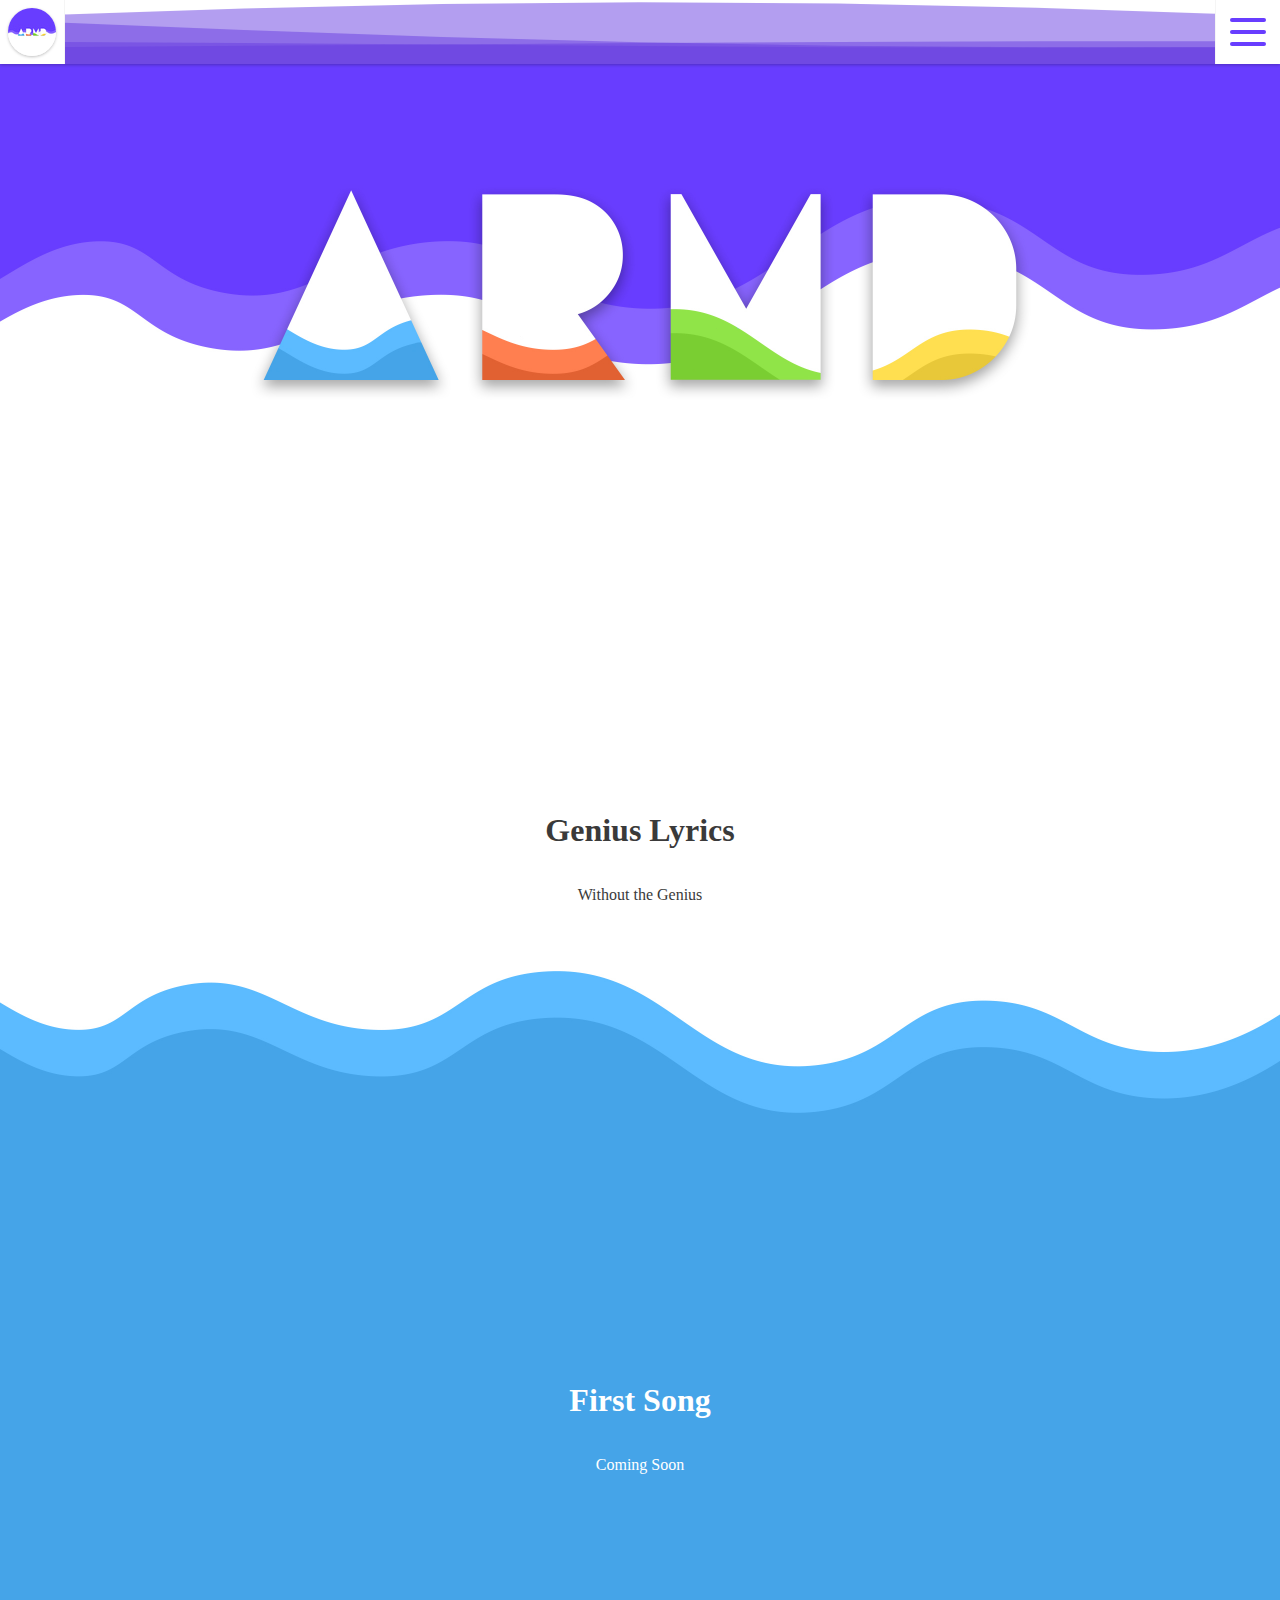
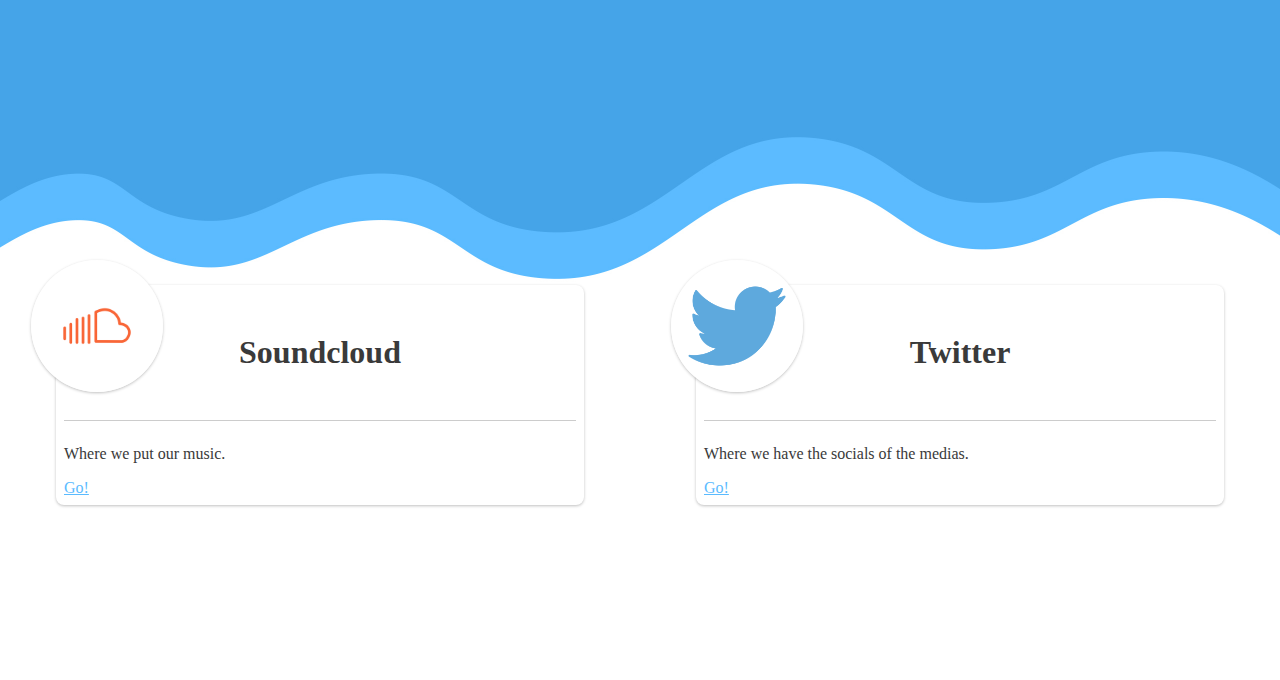
==== commit b5371a11: "Fixed Nav" ====
--- a/index.html
+++ b/index.html
@@ -41,27 +41,36 @@
       justify-content: space-around;
     }
     .social-media-card {
+      display: flex;
       position: relative;
-      border-radius: 4px;
+      flex-direction: column;
+      width: 40%;
+      box-shadow: 0 1px 3px rgba(0,0,0,.25);
+      border-radius: 8px;
       padding: 8px;
-      box-shadow: 0 1px 3px rgba(0,0,0,.25);
-      width: 40%;
+      background-color: #fff
     }
     .social-media-card h1 {
       text-align: center;
+      margin: 8%
     }
     .social-media-card hr {
       border: none;
       height: 1px;
-      background-color: #ccc
+      background-color: #ccc;
+      width: 100%
     }
     .social-media-card img {
       display: block;
+      position: absolute;
       width: 25%;
       border-radius: 50%;
-      position: absolute;
-      top: calc(-50% + 8px);
-      box-shadow: 0 1px 3px rgba(0,0,0,.25)
+      box-shadow: 0 1px 3px rgba(0,0,0,.25);
+      transform: translateY(-25%) translateX(-25%);
+      transition: 0.3s
+    }
+    .social-media-card img:hover {
+      transform: translateY(-25%) translateX(-25%) rotate(360deg)
     }
   </style>
 </head>
